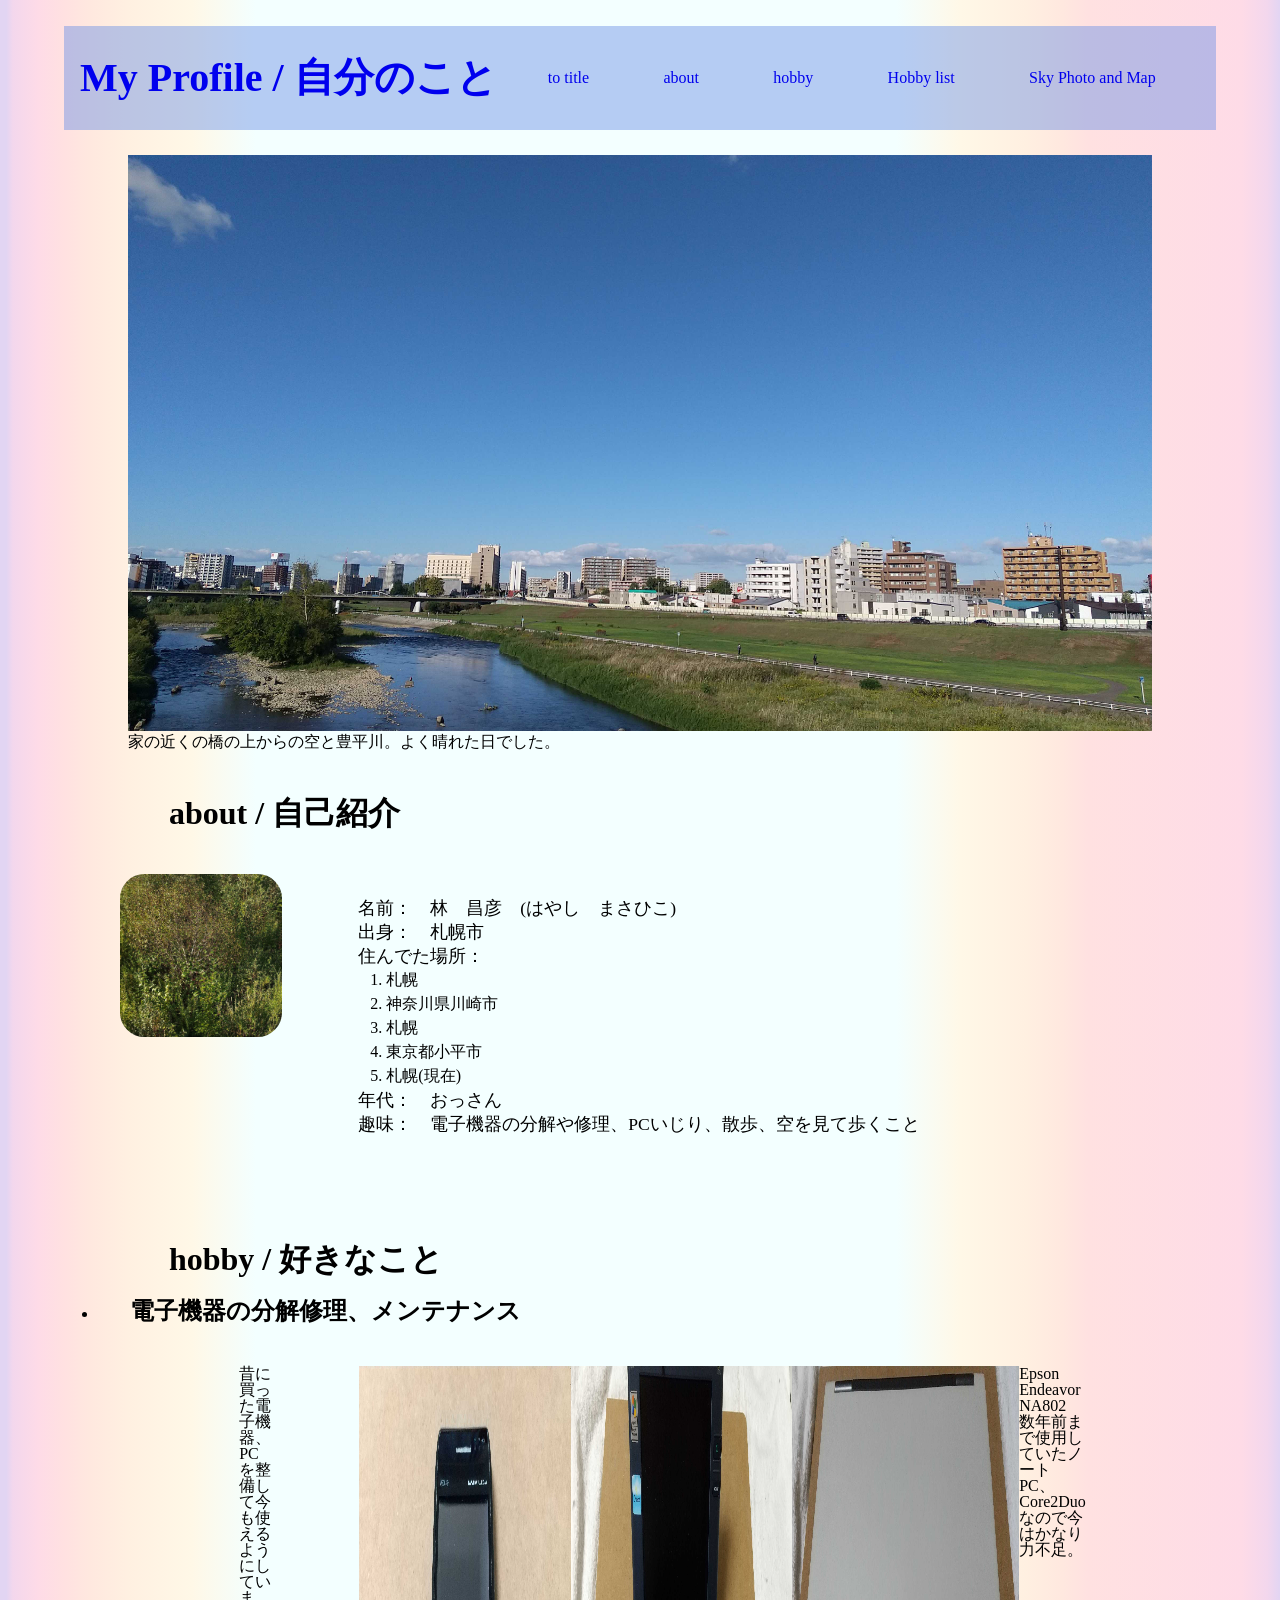
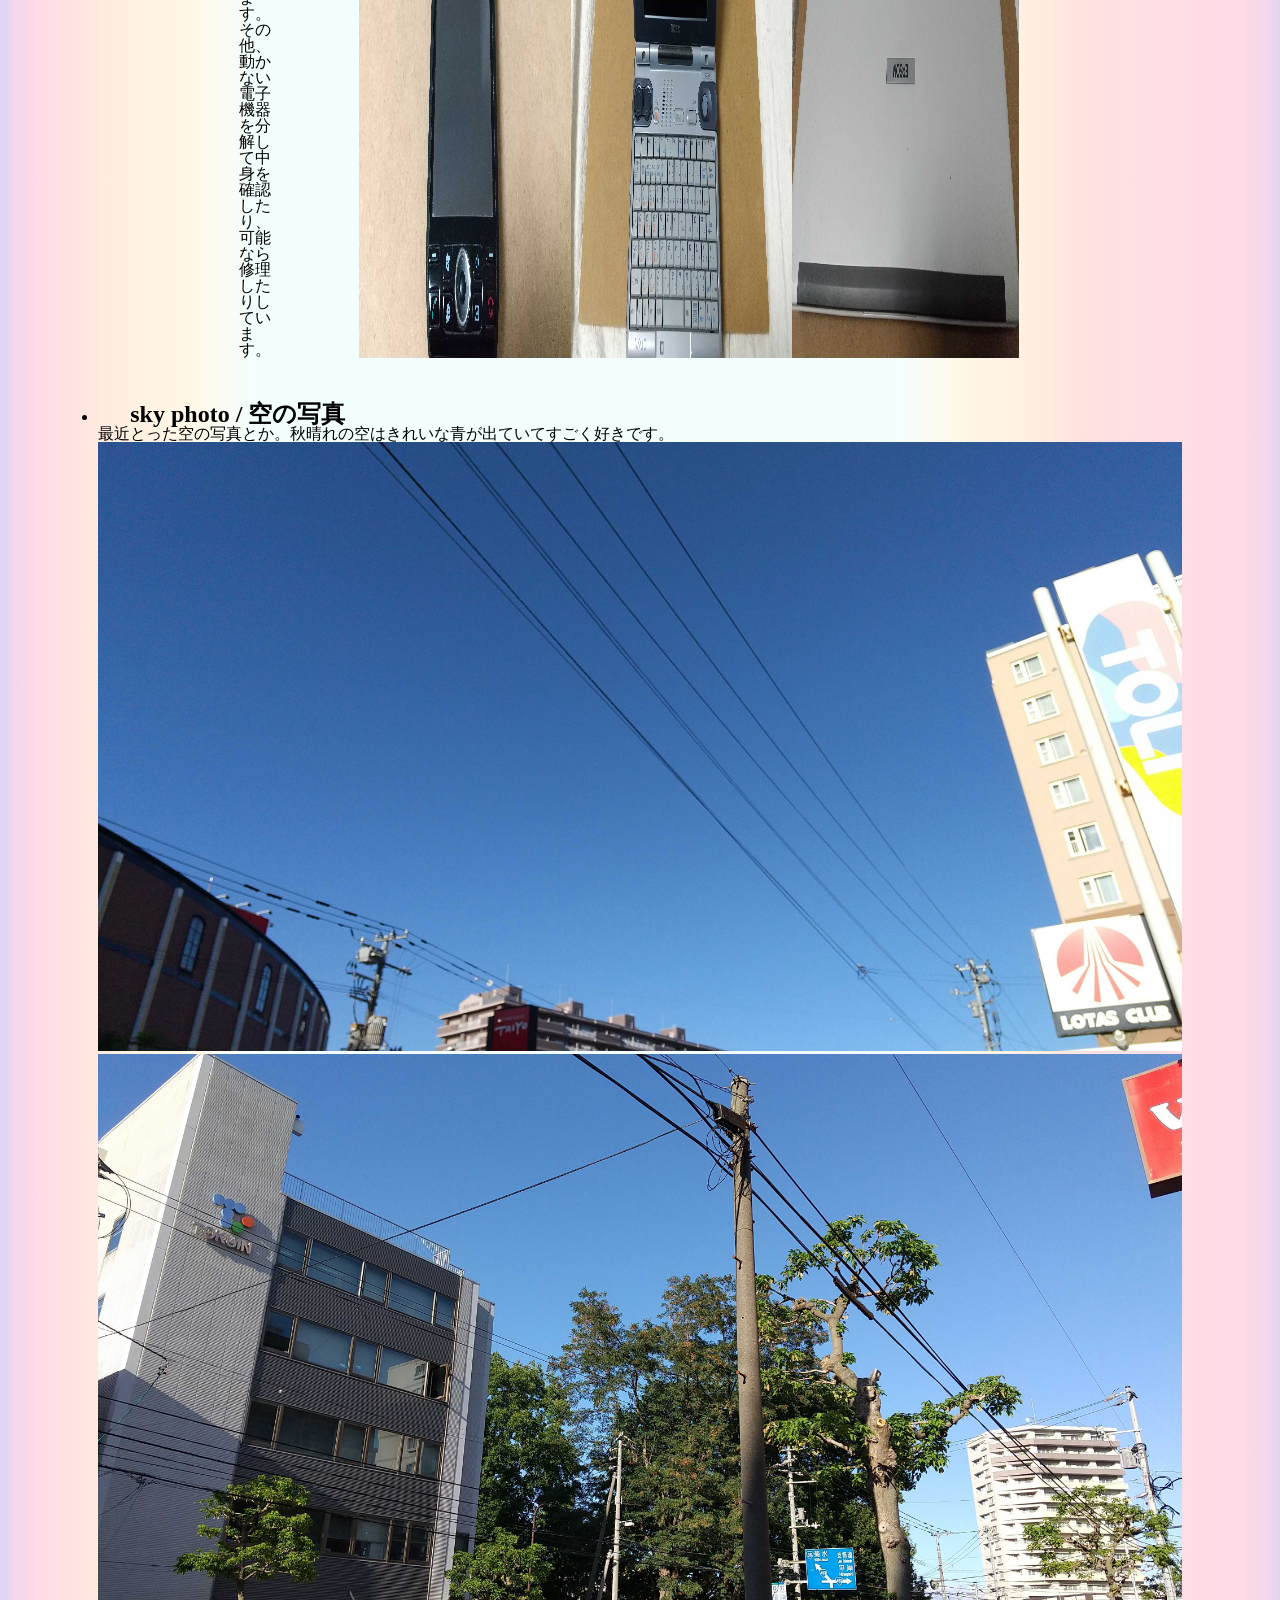
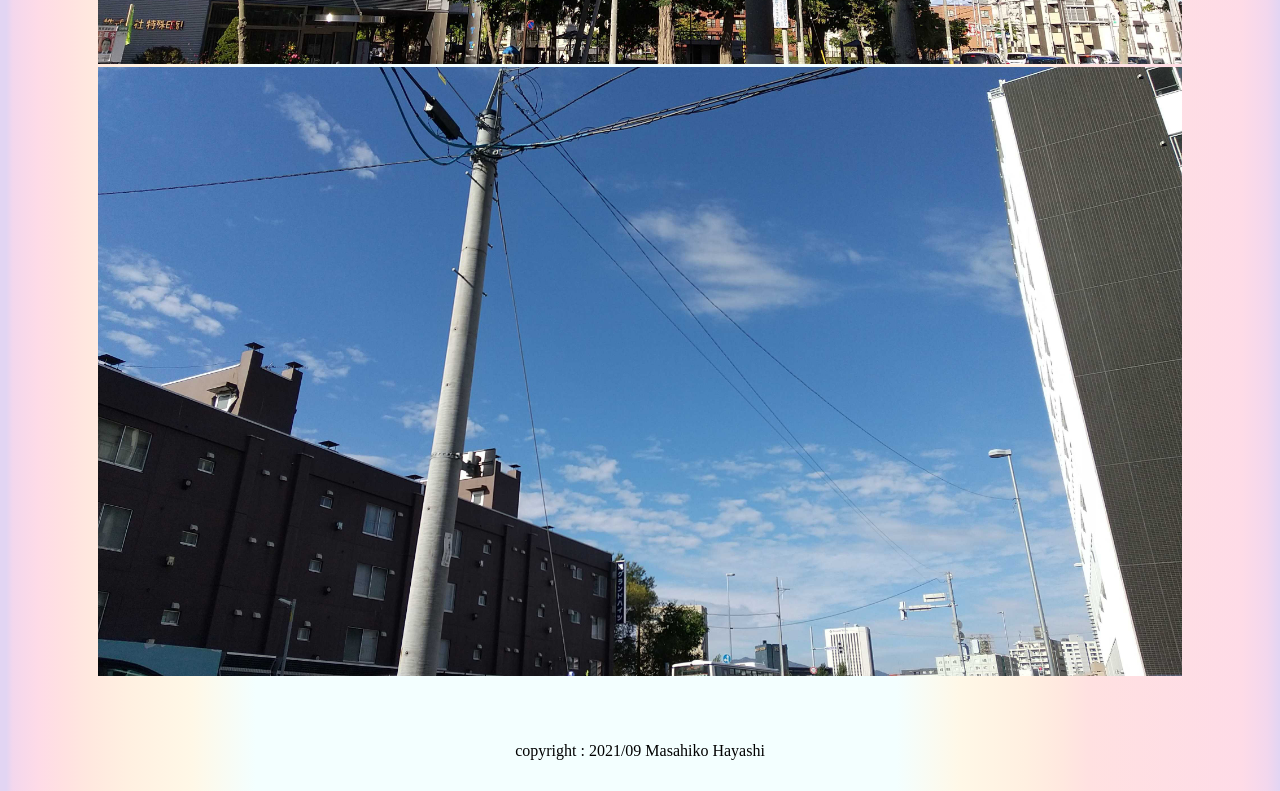
==== profile_mypage/index.html @ fb0c6c33 "2021/09/22 実習中作業結果1" ====
<!DOCTYPE html>
<html lang="ja">
<head>
    <meta charset="UTF-8">
    <meta http-equiv="X-UA-Compatible" content="IE=edge">
    <meta name="viewport" content="width=device-width, initial-scale=1.0">

    <link rel="stylesheet" href="./css/reset.css">
    <link rel="stylesheet" href="./css/style.css">
    <title>myprofile_home</title>
</head>
<body>
    <header>
        <h1 id="profile" class="profile_title">
            <a href="index.html">My Profile / 自分のこと</a>
        </h1>
        <nav>
            <ul>
                <li class="nav_link">
                    <a href="#profile">to title</a>
                </li>
                <li class="nav_link">
                    <a href="#about">about</a>
                </li>
                <li class="nav_link">
                    <a href="#hobby">hobby</a>
                </li>
                <li class="nav_link">
                    <a href="./hobby_list.html">Hobby list</a>
                </li>
                <li class="nav_link">
                    <a href="./sky_map.html">Sky Photo and Map</a>
                </li>
            </ul>
        </nav>
    </header>
    <main>
        <div class="visual_logo">
            <img src="./img/dsc_0133.jpg" alt="川と空の写真" class="visualimage">
            <p class="visual_title">家の近くの橋の上からの空と豊平川。よく晴れた日でした。</p>
        </div>
        <section>
            <h2 class="sec_title" id="about">about / 自己紹介</h2>
            <div class="sec_blk">
                <img class="about_pic" src="./img/woods_image.jpg" alt="豊平川沿いの林の写真">
                <ul class="about_item">
                    <li>
                        <p>名前：　林　昌彦　(はやし　まさひこ)</p>
                    </li>
                    <li>
                        <p>出身：　札幌市</p>
                    </li>
                    <li class="place_items">
                        <p>住んでた場所：</p>
                        <ol>
                            <li>札幌</li>
                            <li>神奈川県川崎市</li>
                            <li>札幌</li>
                            <li>東京都小平市</li>
                            <li>札幌(現在)</li>
                        </ol>
                    </li>
                    <li>
                        <p>年代：　おっさん</p>
                    </li>
                    <li>
                        <p>趣味：　電子機器の分解や修理、PCいじり、散歩、空を見て歩くこと</p>
                    </li>
                </ul>
            </div>
        </section>
        <section>
            <h2 class="sec_title" id="hobby">hobby / 好きなこと</h2>
            <div class="sec_blk">
                <ul class=" hobby_list">
                    <li>
                        <h3>電子機器の分解修理、メンテナンス</h3>
                        <div class="hb_machine">
                            <div class="hb_mech_explain">
                                <p>昔に買った電子機器、PCを整備して今も使えるようにしています。</p>
                                <p>その他、動かない電子機器を分解して中身を確認したり、可能なら修理したりしています。</p>
                            </div>
                            <div class="hb_imgblk">
                                <img class="hb_item1" src="./img/dsc_0159.jpg" alt="ごく古いスマートフォンの写真">
                                <p>Willcom W-ZERO3 最初に購入したスマートフォン。</p>
                            </div>
                            <div class="hb_imgblk">
                                <img class="hb_item2" src="./img/dsc_0169.jpg" alt="古いコンパクトPCの写真">
                                <p>VAIO U1 6.4inch画面サイズのコンパクトPC、両手でホールドして使っていた。</p>
                            </div>
                            <div class="hb_imgblk">
                                <img class="hb_item3" src="./img/dsc_0156.jpg" alt="少し古いノートPCの写真">
                                <p>Epson Endeavor NA802 数年前まで使用していたノートPC、Core2Duoなので今はかなり力不足。</p>
                            </div>
                        </div>
                    </li>
                    <li>
                        <h3>sky photo / 空の写真</h3>
                        <div class="sky_photo_intro" id="sky_phot">
                            <p>最近とった空の写真とか。秋晴れの空はきれいな青が出ていてすごく好きです。</p>
                            <img src="./img/dsc_0136.jpg" alt="空の写真1">
                            <p></p>
                            <img src="./img/dsc_0140.jpg" alt="空の写真2">
                            <p></p>
                            <img src="./img/dsc_0183.jpg" alt="空の写真3">
                            <p></p>
                        </div>
                    </li>
            </div>
            </ul>
        </section>
    </main>
    <footer>
        <p>copyright : 2021/09 Masahiko Hayashi </p>
    </footer>
</body>
</html>
---- profile_mypage/css/style.css ----
@charset "utf-8";

/*
background-orign: padding-box;
*/

html {
    font-size : 16px;
}

img {
    max-width: 100%
}

a{
    text-decoration: none;
}

body {
    background: no-repeat repeat;
    /*
    background: linear-gradient(90deg, #d2cfd2, #ded2d8, #edd4d8, #fad8d4, #ffddcd, #ffe4c5, #ffeec1);
    */
    background: linear-gradient(90deg, #e2d5f3 0.5%, #f3d7ed 1%, #fedbe7 3%, #ffe1e1 5%, #ffe8df 7%, #fff0e1 10%, #fff8e7 15%, #f3ffff 20% 70%, #fff8e7 75%, #fff0e1 80%, #ffe8df 83%, #ffe1e1 85%, #fedbe7 97%, #f3d7ed 99%, #e2d5f3 100%);
}

header {
    display: flex;
    align-items: center;
    background-color: rgba(104, 143, 228, 0.45);
    margin: 2% 5% 2% 5%;
}

footer {
    margin: auto auto 2rem auto;
    font-size: 1rem;
    text-align: center;
}

h1, h2, h3 {
    display: inline;
    width: max-content;
}

h2, h3 {

}

h1{
    font-size: 2.5rem;
    margin: 2rem 1rem 2rem 1rem;
}

h2 {
    font-size: 2rem;
    margin: 1.5rem 1rem 1.5rem 1rem;
}

h3 {
    font-size: 1.5rem;
    margin: 0.5rem 2rem 0.5rem 2rem;
}

nav {
    flex: auto;
    justify-content:flex-end;
    justify-items:center;
}

.nav_link {
    display: inline;
    width: max-content;
    text-align: justify;
    margin: 5% 5% 5% 5%;
}

main {

}

.visual_logo {
    display: block;
    width : 80%;
    align-items: center;
    justify-content: space-around;
    margin: 2% auto;
}

.visual_title {
    font-size: 1rem;
}

.sec_title {
    display: block;
    margin: 4% 10% 2% 10%;
}

section {
    display: block;
    margin: 2% 4% 5% 4%;
}

.sec_blk {
    display: flex;
    margin: 2% 4% 5% 4%;
    list-style: none;
}

.about_pic {
    display: flex;
    flex: auto;
    width: 10%;
    height: 10%;
    max-width: 15%;
    border-radius: 15% ;
    margin: 2% 2% 2% 2%;
}

.about_item {
    list-style: none;
    font-size: 1.1rem;
    line-height: 1.5rem;
    margin: 4% 5% 4% 5%;
}

.place_items>ol {
    margin: auto 5%;
    font-size: 1rem;
}

.hb_machine {
    display: flex;
    width: 80%;
    justify-items: space-around;
    margin: 4% 5% 4% 5%;
}

.hb_mech_explain {
    display: inline-block;
    margin: auto 10% auto 10%;
}

.hb_imgblk {
    display:flex;
    flex:auto;
}

.map_image>iframe {
    display: flex;
    align-items: center ;
    margin: 0 auto;
}
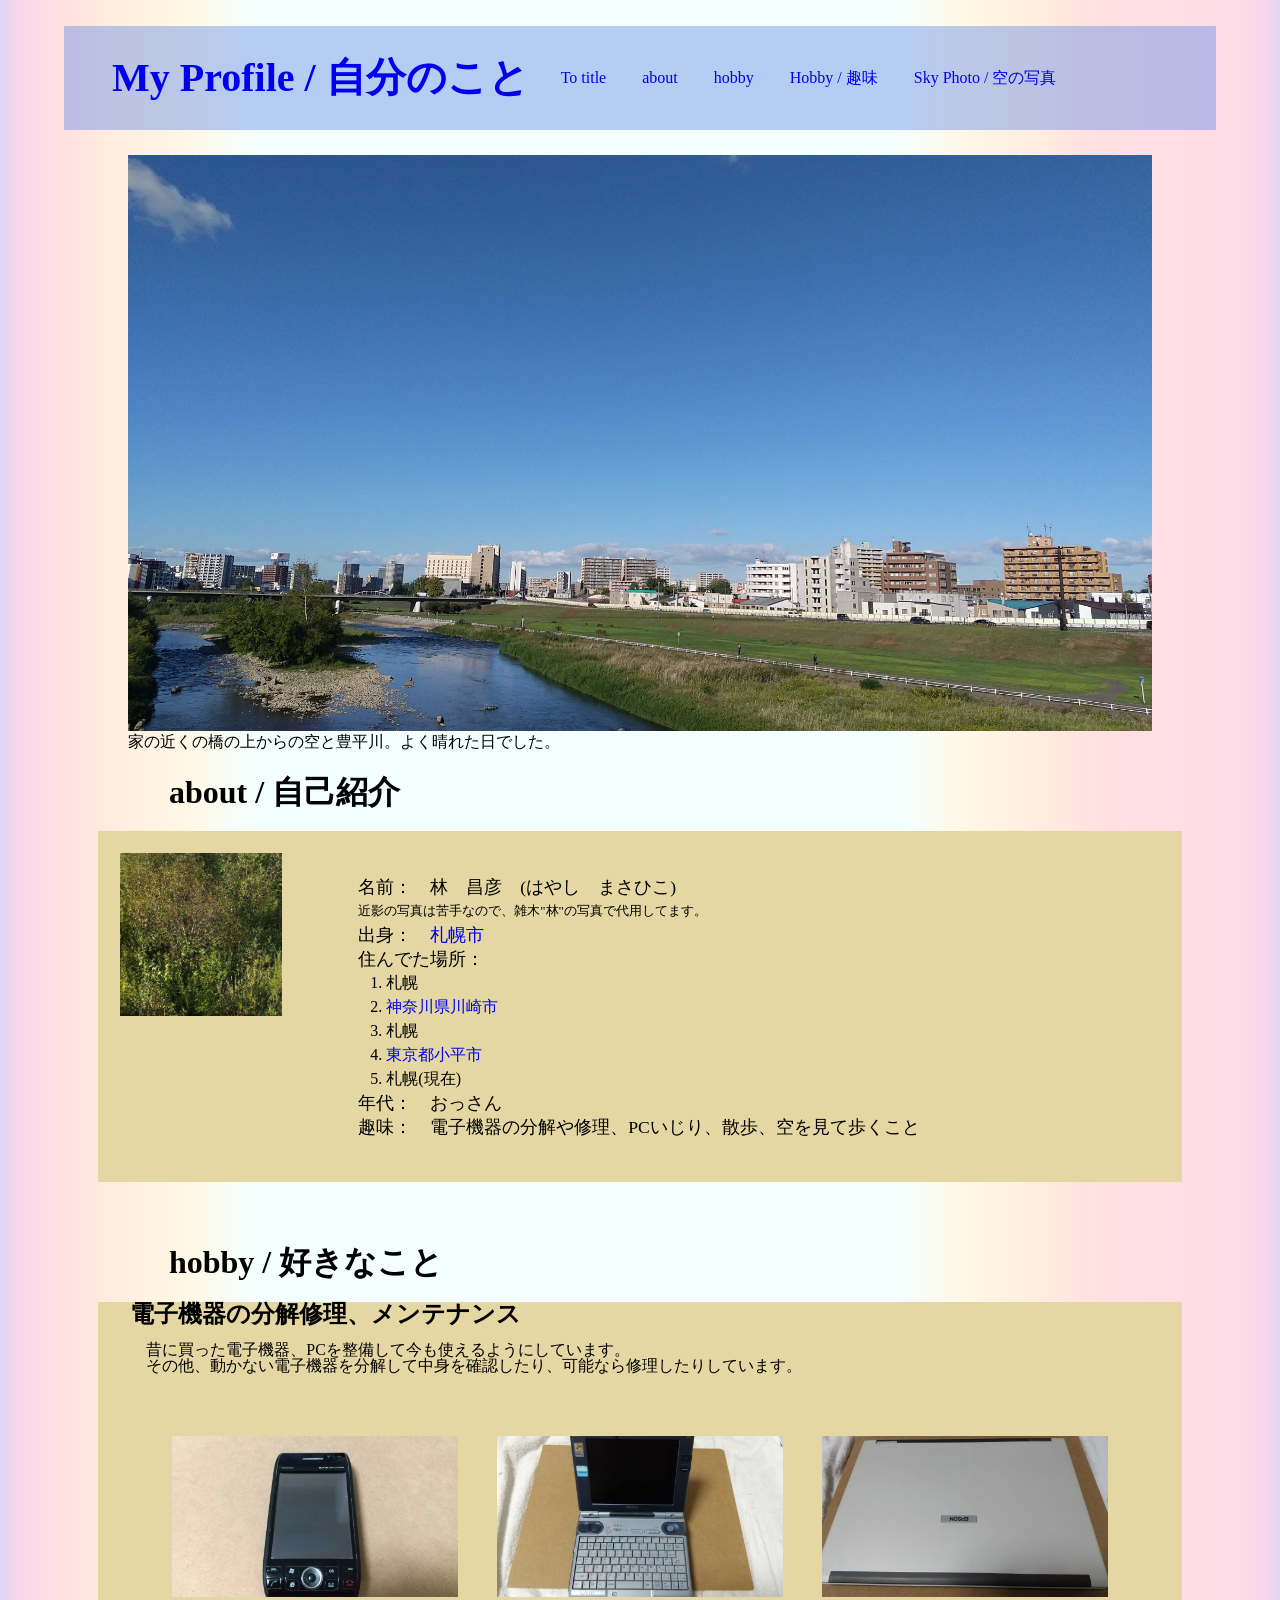
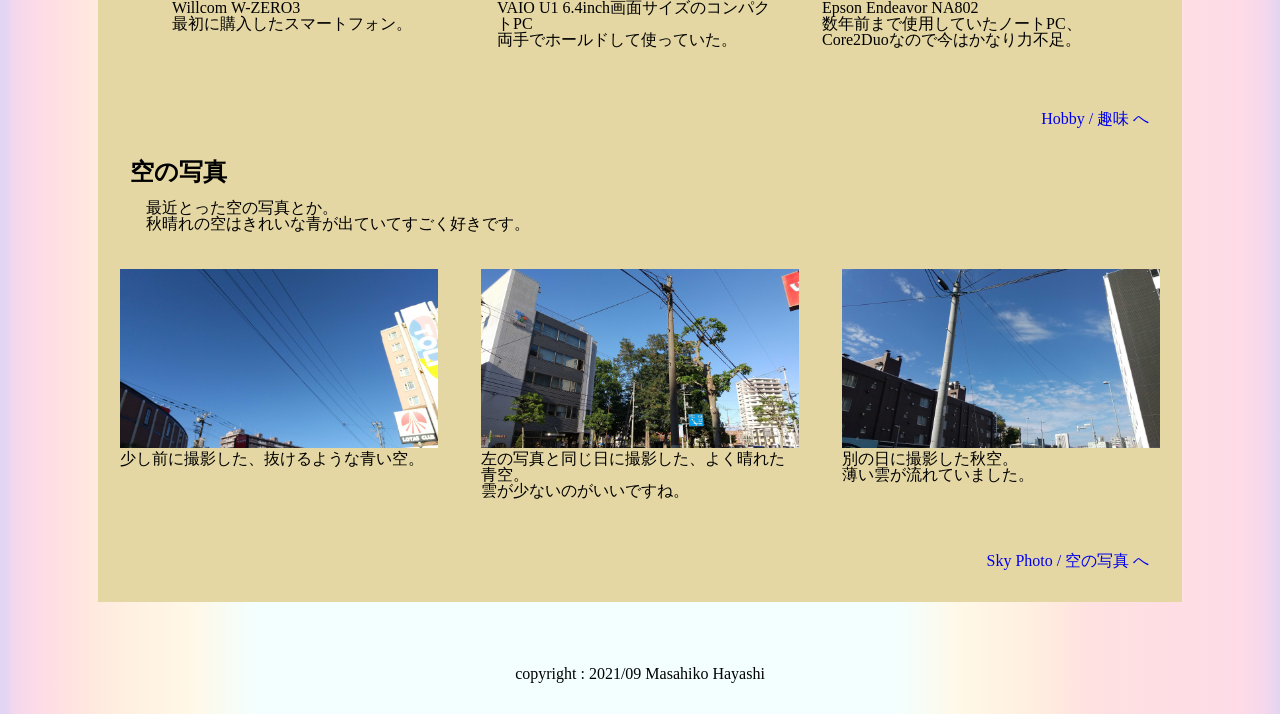
==== commit dc7eeb75: "2021/09/22 実習中作業結果2" ====
--- a/profile_mypage/index.html
+++ b/profile_mypage/index.html
@@ -17,7 +17,7 @@
         <nav>
             <ul>
                 <li class="nav_link">
-                    <a href="#profile">to title</a>
+                    <a href="#profile">To title</a>
                 </li>
                 <li class="nav_link">
                     <a href="#about">about</a>
@@ -26,10 +26,10 @@
                     <a href="#hobby">hobby</a>
                 </li>
                 <li class="nav_link">
-                    <a href="./hobby_list.html">Hobby list</a>
+                    <a href="./hobby_list.html">Hobby / 趣味</a>
                 </li>
                 <li class="nav_link">
-                    <a href="./sky_map.html">Sky Photo and Map</a>
+                    <a href="./sky_map.html">Sky Photo / 空の写真</a>
                 </li>
             </ul>
         </nav>
@@ -42,21 +42,22 @@
         <section>
             <h2 class="sec_title" id="about">about / 自己紹介</h2>
             <div class="sec_blk">
-                <img class="about_pic" src="./img/woods_image.jpg" alt="豊平川沿いの林の写真">
+                <img class="about_pic" src="./img/woods_image.jpg" alt="雑木林の写真">
                 <ul class="about_item">
                     <li>
                         <p>名前：　林　昌彦　(はやし　まさひこ)</p>
+                        <p style="font-size: 0.8rem">近影の写真は苦手なので、雑木"林"の写真で代用してます。</p>
                     </li>
                     <li>
-                        <p>出身：　札幌市</p>
+                        <p>出身：　<a href="https://www.city.sapporo.jp/">札幌市</a></p>
                     </li>
                     <li class="place_items">
                         <p>住んでた場所：</p>
                         <ol>
                             <li>札幌</li>
-                            <li>神奈川県川崎市</li>
+                            <li><a href="https://www.city.kawasaki.jp/">神奈川県川崎市</a></li>
                             <li>札幌</li>
-                            <li>東京都小平市</li>
+                            <li><a href="https://www.city.kodaira.tokyo.jp/">東京都小平市</a></li>
                             <li>札幌(現在)</li>
                         </ol>
                     </li>
@@ -75,36 +76,57 @@
                 <ul class=" hobby_list">
                     <li>
                         <h3>電子機器の分解修理、メンテナンス</h3>
+                        <div class="hb_explain">
+                            <p>昔に買った電子機器、PCを整備して今も使えるようにしています。</p>
+                            <p>その他、動かない電子機器を分解して中身を確認したり、可能なら修理したりしています。</p>
+                        </div>
                         <div class="hb_machine">
-                            <div class="hb_mech_explain">
-                                <p>昔に買った電子機器、PCを整備して今も使えるようにしています。</p>
-                                <p>その他、動かない電子機器を分解して中身を確認したり、可能なら修理したりしています。</p>
+                            <div class="hb_picblk">
+                                <div class="hb_imgblk">
+                                    <img class="hb_item1" src="./img/dsc_0159.jpg" alt="ごく古いスマートフォンの写真">
+                                    <p>Willcom W-ZERO3<br>最初に購入したスマートフォン。</p>
+                                </div>
+                                <div class="hb_imgblk">
+                                    <img class="hb_item2" src="./img/dsc_0169.jpg" alt="古いコンパクトPCの写真">
+                                    <p>VAIO U1 6.4inch画面サイズのコンパクトPC<br>両手でホールドして使っていた。</p>
+                                </div>
+                                <div class="hb_imgblk">
+                                    <img class="hb_item3" src="./img/dsc_0156.jpg" alt="少し古いノートPCの写真">
+                                    <p>Epson Endeavor NA802<br>数年前まで使用していたノートPC、Core2Duoなので今はかなり力不足。</p>
+                                </div>
                             </div>
-                            <div class="hb_imgblk">
-                                <img class="hb_item1" src="./img/dsc_0159.jpg" alt="ごく古いスマートフォンの写真">
-                                <p>Willcom W-ZERO3 最初に購入したスマートフォン。</p>
-                            </div>
-                            <div class="hb_imgblk">
-                                <img class="hb_item2" src="./img/dsc_0169.jpg" alt="古いコンパクトPCの写真">
-                                <p>VAIO U1 6.4inch画面サイズのコンパクトPC、両手でホールドして使っていた。</p>
-                            </div>
-                            <div class="hb_imgblk">
-                                <img class="hb_item3" src="./img/dsc_0156.jpg" alt="少し古いノートPCの写真">
-                                <p>Epson Endeavor NA802 数年前まで使用していたノートPC、Core2Duoなので今はかなり力不足。</p>
-                            </div>
+                        </div>
+                        <div class="inpage_link">
+                            <p>
+                                <a href="./hobby_list.html">Hobby / 趣味 へ</a>
+                            </p>
                         </div>
                     </li>
                     <li>
-                        <h3>sky photo / 空の写真</h3>
-                        <div class="sky_photo_intro" id="sky_phot">
-                            <p>最近とった空の写真とか。秋晴れの空はきれいな青が出ていてすごく好きです。</p>
-                            <img src="./img/dsc_0136.jpg" alt="空の写真1">
-                            <p></p>
-                            <img src="./img/dsc_0140.jpg" alt="空の写真2">
-                            <p></p>
-                            <img src="./img/dsc_0183.jpg" alt="空の写真3">
-                            <p></p>
-                        </div>
+                        <h3>空の写真</h3>
+                        <div class="sky_photo_intro" id="sky_photo">
+                            <div class="hb_explain">
+                                <p>最近とった空の写真とか。<br>秋晴れの空はきれいな青が出ていてすごく好きです。</p>
+                            </div>
+                            <div class="sky_photo">
+                                <div class="hb_imgblk">
+                                    <img src="./img/dsc_0136.jpg" alt="空の写真1">
+                                    <p>少し前に撮影した、抜けるような青い空。</p>
+                                </div>
+                                <div class="hb_imgblk">
+                                    <img src="./img/dsc_0140.jpg" alt="空の写真2">
+                                    <p>左の写真と同じ日に撮影した、よく晴れた青空。<br>雲が少ないのがいいですね。</p>
+                                </div>
+                                <div class="hb_imgblk">
+                                    <img src="./img/dsc_0183.jpg" alt="空の写真3">
+                                    <p>別の日に撮影した秋空。<br>薄い雲が流れていました。</p>
+                                </div>
+                            </div>
+                            <div class="inpage_link">
+                                <p>
+                                    <a href="./sky_map.html">Sky Photo / 空の写真 へ</a>
+                                </p>
+                            </div>
                     </li>
             </div>
             </ul>
--- a/profile_mypage/css/style.css
+++ b/profile_mypage/css/style.css
@@ -48,7 +48,7 @@
 
 h1{
     font-size: 2.5rem;
-    margin: 2rem 1rem 2rem 1rem;
+    margin: 2rem 1rem 2rem 3rem;
 }
 
 h2 {
@@ -71,11 +71,11 @@
     display: inline;
     width: max-content;
     text-align: justify;
-    margin: 5% 5% 5% 5%;
+    margin: auto 1rem auto 1rem ;
 }
 
 main {
-
+    display: block;
 }
 
 .visual_logo {
@@ -91,18 +91,20 @@
 }
 
 .sec_title {
-    display: block;
     margin: 4% 10% 2% 10%;
 }
 
 section {
-    display: block;
     margin: 2% 4% 5% 4%;
 }
 
 .sec_blk {
     display: flex;
+    background-color: rgb(228, 215, 163);
     margin: 2% 4% 5% 4%;
+}
+
+.hobby_list {
     list-style: none;
 }
 
@@ -112,7 +114,6 @@
     width: 10%;
     height: 10%;
     max-width: 15%;
-    border-radius: 15% ;
     margin: 2% 2% 2% 2%;
 }
 
@@ -129,20 +130,39 @@
 }
 
 .hb_machine {
-    display: flex;
-    width: 80%;
-    justify-items: space-around;
+    display: block;
+    width: 90%;
     margin: 4% 5% 4% 5%;
 }
 
-.hb_mech_explain {
-    display: inline-block;
-    margin: auto 10% auto 10%;
+.hb_explain {
+    display: block;
+    margin: 1rem 3rem 1rem ;
+}
+
+.hb_picblk {
+    display:flex;
+    flex: auto;
 }
 
 .hb_imgblk {
-    display:flex;
-    flex:auto;
+    display: inline-block;
+    justify-content:center;
+    justify-items: space-around;
+    max-width: 80%;
+    max-height: 80%;
+    margin: 2% 2% 2% 2%;
+}
+
+.inpage_link {
+    display: block;
+    text-align: end;
+    margin: 3% 3% 3% 3%;
+}
+
+.sky_photo {
+    display: flex;
+    flex: auto;
 }
 
 .map_image>iframe {
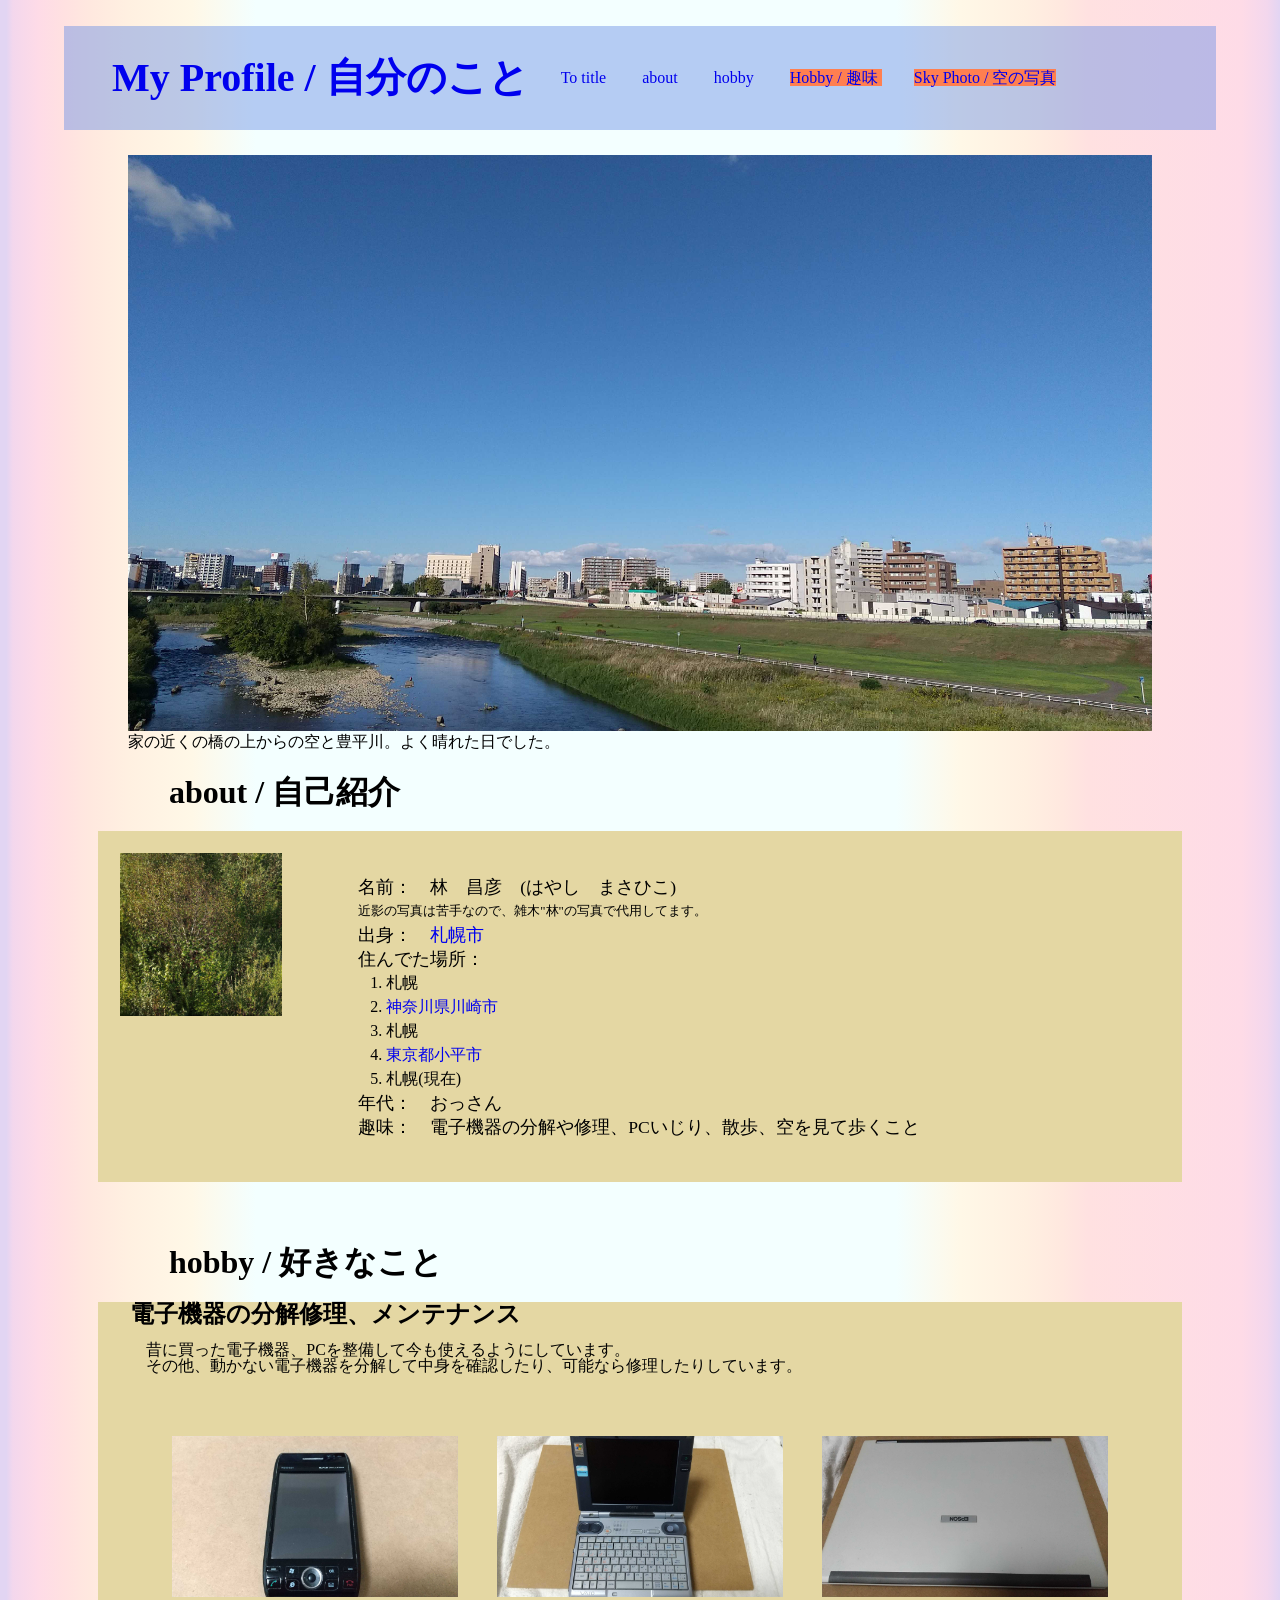
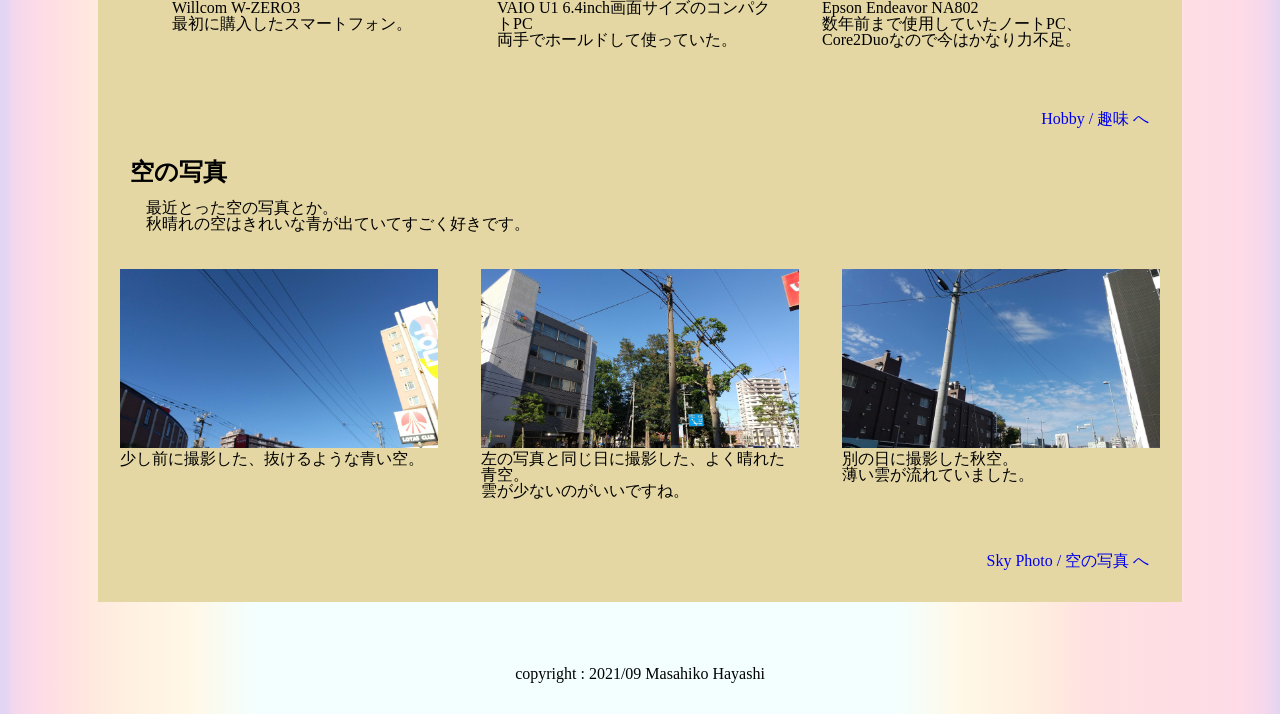
==== commit 29bf2b77: "2021/09/22 実習時間の作業結果" ====
--- a/profile_mypage/index.html
+++ b/profile_mypage/index.html
@@ -25,10 +25,10 @@
                 <li class="nav_link">
                     <a href="#hobby">hobby</a>
                 </li>
-                <li class="nav_link">
+                <li class="nav_link2">
                     <a href="./hobby_list.html">Hobby / 趣味</a>
                 </li>
-                <li class="nav_link">
+                <li class="nav_link2">
                     <a href="./sky_map.html">Sky Photo / 空の写真</a>
                 </li>
             </ul>
--- a/profile_mypage/css/style.css
+++ b/profile_mypage/css/style.css
@@ -67,11 +67,15 @@
     justify-items:center;
 }
 
-.nav_link {
+.nav_link,.nav_link2 {
     display: inline;
     width: max-content;
     text-align: justify;
     margin: auto 1rem auto 1rem ;
+}
+
+.nav_link2 {
+    background-color: coral;
 }
 
 main {
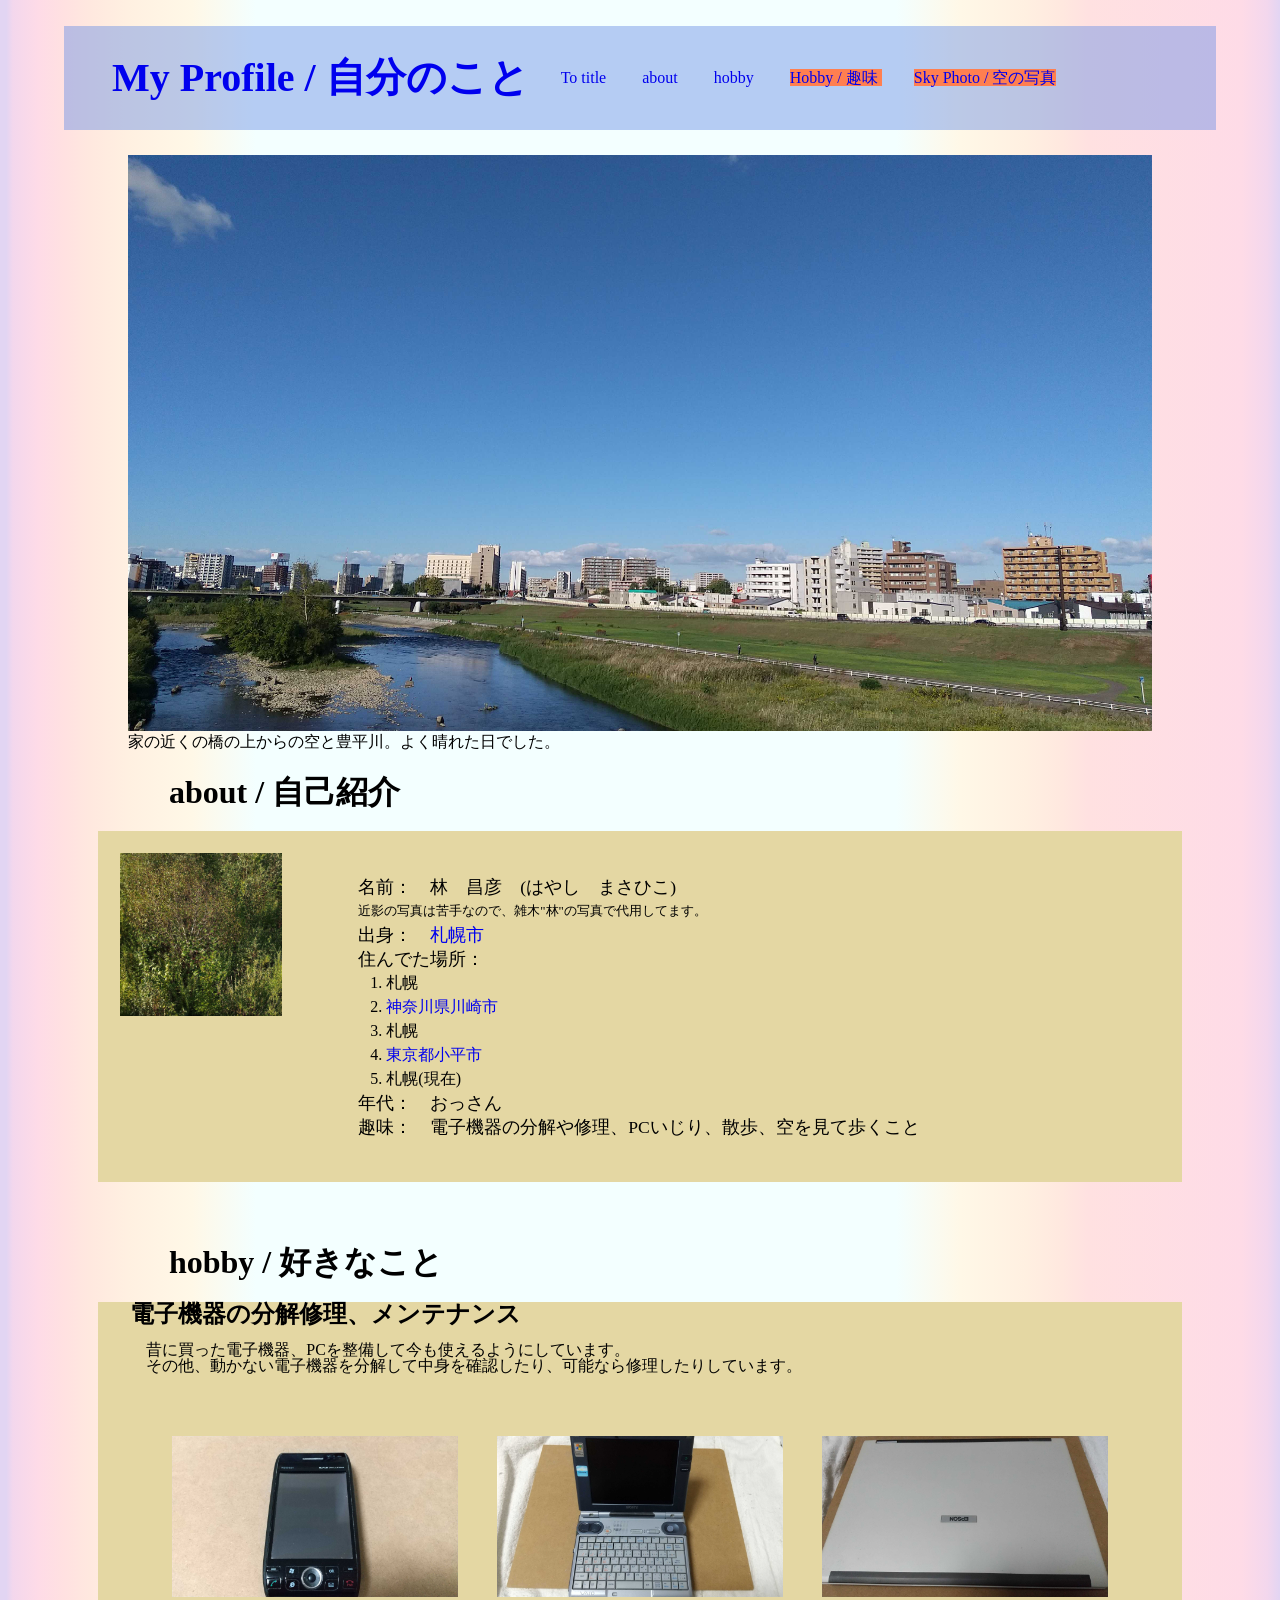
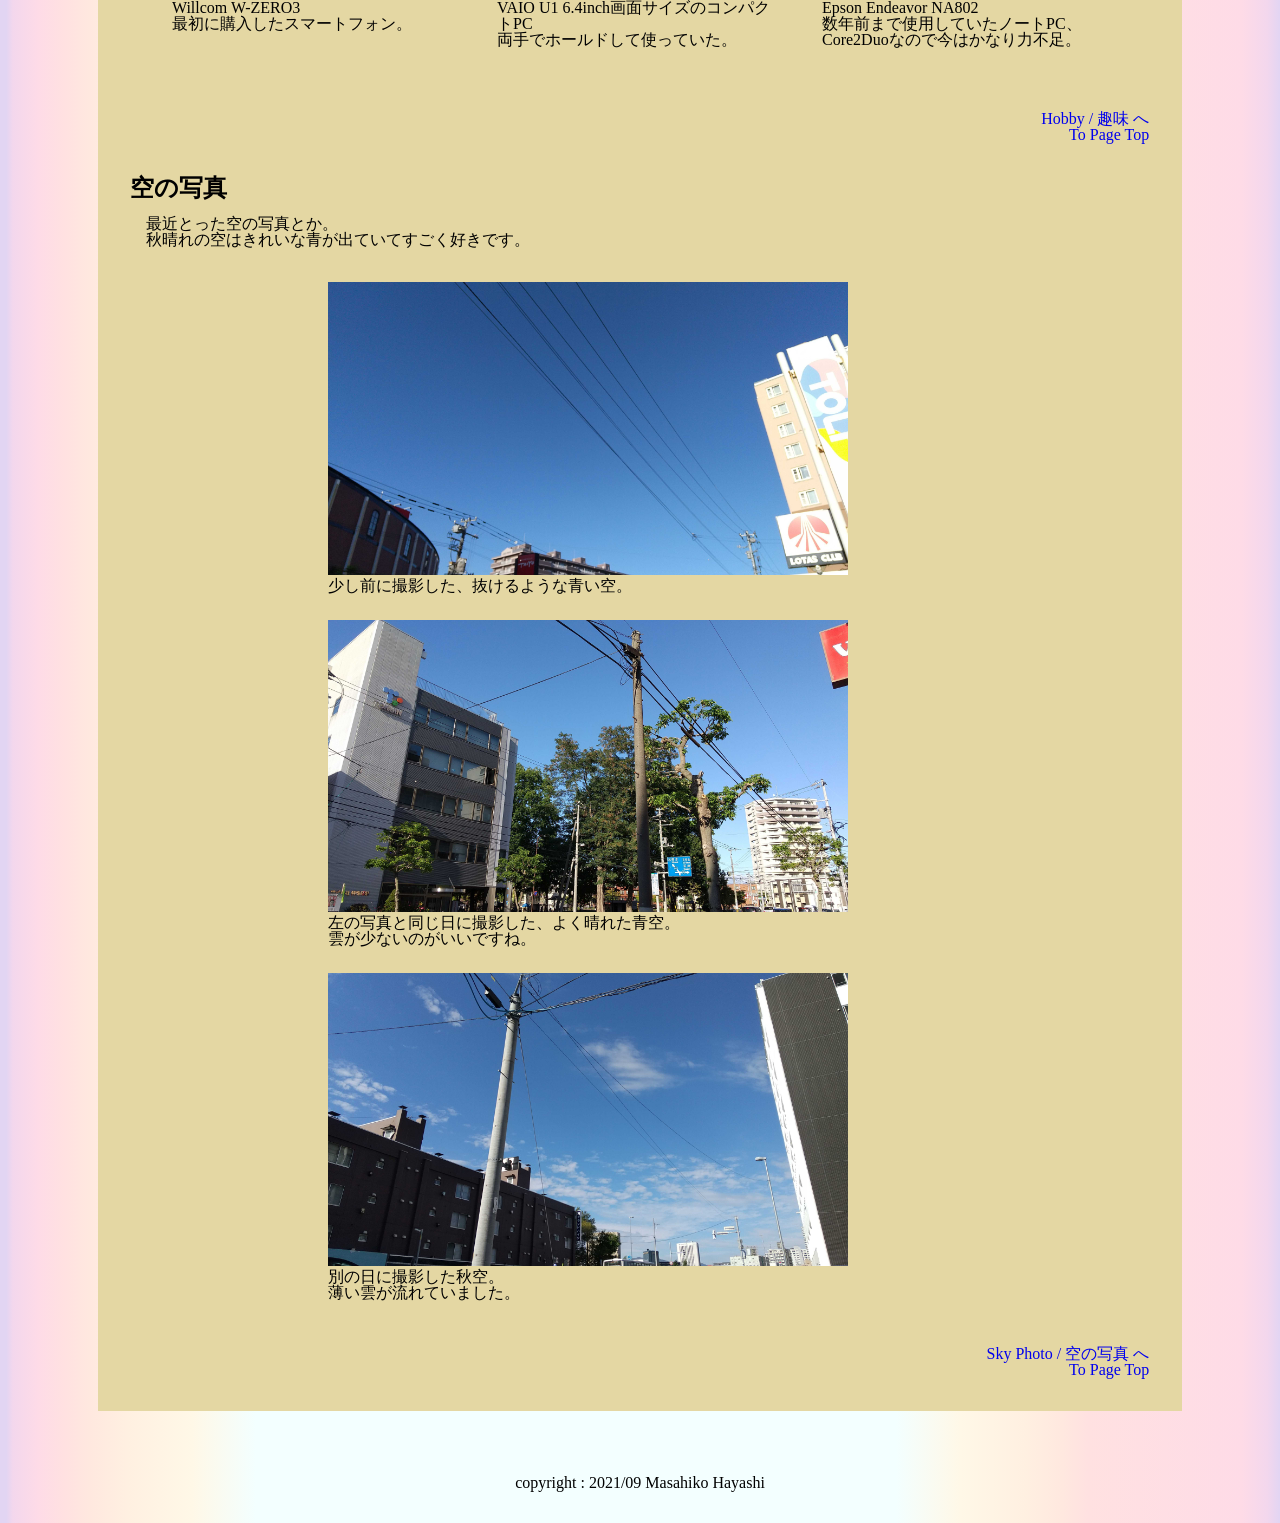
==== commit 2b038999: "2021/09/28 自宅作業途中１" ====
--- a/profile_mypage/index.html
+++ b/profile_mypage/index.html
@@ -36,7 +36,7 @@
     </header>
     <main>
         <div class="visual_logo">
-            <img src="./img/dsc_0133.jpg" alt="川と空の写真" class="visualimage">
+            <img src="./img/main_pic.jpg" alt="川と空の写真" class="visualimage">
             <p class="visual_title">家の近くの橋の上からの空と豊平川。よく晴れた日でした。</p>
         </div>
         <section>
@@ -83,15 +83,15 @@
                         <div class="hb_machine">
                             <div class="hb_picblk">
                                 <div class="hb_imgblk">
-                                    <img class="hb_item1" src="./img/dsc_0159.jpg" alt="ごく古いスマートフォンの写真">
+                                    <img class="hb_item1" src="./img/wzero3.jpg" alt="ごく古いスマートフォンの写真">
                                     <p>Willcom W-ZERO3<br>最初に購入したスマートフォン。</p>
                                 </div>
                                 <div class="hb_imgblk">
-                                    <img class="hb_item2" src="./img/dsc_0169.jpg" alt="古いコンパクトPCの写真">
+                                    <img class="hb_item2" src="./img/vaio_u1.jpg" alt="古いコンパクトPCの写真">
                                     <p>VAIO U1 6.4inch画面サイズのコンパクトPC<br>両手でホールドして使っていた。</p>
                                 </div>
                                 <div class="hb_imgblk">
-                                    <img class="hb_item3" src="./img/dsc_0156.jpg" alt="少し古いノートPCの写真">
+                                    <img class="hb_item3" src="./img/Epson_NA802.jpg" alt="少し古いノートPCの写真">
                                     <p>Epson Endeavor NA802<br>数年前まで使用していたノートPC、Core2Duoなので今はかなり力不足。</p>
                                 </div>
                             </div>
@@ -99,6 +99,9 @@
                         <div class="inpage_link">
                             <p>
                                 <a href="./hobby_list.html">Hobby / 趣味 へ</a>
+                            </p>
+                            <p>
+                                <a href="#profile">To Page Top</a>
                             </p>
                         </div>
                     </li>
@@ -110,21 +113,24 @@
                             </div>
                             <div class="sky_photo">
                                 <div class="hb_imgblk">
-                                    <img src="./img/dsc_0136.jpg" alt="空の写真1">
+                                    <img src="./img/main_sky1.jpg" alt="空の写真1">
                                     <p>少し前に撮影した、抜けるような青い空。</p>
                                 </div>
                                 <div class="hb_imgblk">
-                                    <img src="./img/dsc_0140.jpg" alt="空の写真2">
+                                    <img src="./img/main_sky2.jpg" alt="空の写真2">
                                     <p>左の写真と同じ日に撮影した、よく晴れた青空。<br>雲が少ないのがいいですね。</p>
                                 </div>
                                 <div class="hb_imgblk">
-                                    <img src="./img/dsc_0183.jpg" alt="空の写真3">
+                                    <img src="./img/main_sky3.jpg" alt="空の写真3">
                                     <p>別の日に撮影した秋空。<br>薄い雲が流れていました。</p>
                                 </div>
                             </div>
                             <div class="inpage_link">
                                 <p>
                                     <a href="./sky_map.html">Sky Photo / 空の写真 へ</a>
+                                </p>
+                                <p>
+                                    <a href="#profile">To Page Top</a>
                                 </p>
                             </div>
                     </li>
--- a/profile_mypage/css/style.css
+++ b/profile_mypage/css/style.css
@@ -37,13 +37,9 @@
     text-align: center;
 }
 
-h1, h2, h3 {
+h1, h2, h3, h4 {
     display: inline;
     width: max-content;
-}
-
-h2, h3 {
-
 }
 
 h1{
@@ -53,12 +49,17 @@
 
 h2 {
     font-size: 2rem;
-    margin: 1.5rem 1rem 1.5rem 1rem;
+    margin: 1.5rem 1rem 1rem 1rem;
 }
 
 h3 {
     font-size: 1.5rem;
-    margin: 0.5rem 2rem 0.5rem 2rem;
+    margin: 0.5rem 2rem 1rem 2rem;
+}
+
+h4 {
+    font-size: 1.2rem;
+    margin: 0.4rem 1.5rem 0.4rem 1.5rem;
 }
 
 nav {
@@ -100,6 +101,10 @@
 
 section {
     margin: 2% 4% 5% 4%;
+}
+
+section>section {
+    margin: 2% 4% 10% 4%;
 }
 
 .sec_blk {
@@ -164,13 +169,80 @@
     margin: 3% 3% 3% 3%;
 }
 
-.sky_photo {
-    display: flex;
-    flex: auto;
-}
-
-.map_image>iframe {
-    display: flex;
+.map_link {
+    display: block;
+    max-width: 75%;
+    max-height: 20%;
     align-items: center ;
     margin: 0 auto;
 }
+
+.map_image {
+    display: flex;
+    flex:auto;
+    align-items: center ;
+    margin: 0 auto;
+}
+
+.map_marker {
+    width: 24px;
+    height: 24px;
+}
+
+.photo_container {
+    display: inline-block;
+    margin: 0 auto;
+    min-width: 50%;
+}
+
+.photo_sec {
+    display: block;
+    margin: 5% auto;
+    text-align: center;
+}
+
+.sky_photo {
+    display: block;
+    margin: 2% auto;
+    width: 60%;
+}
+
+.hobby_section {
+    max-width: 90%;
+}
+.hobby_section>section {
+    margin: 0.5% 5%;
+}
+
+.hobby_explain {
+    display: block;
+    margin: 2% auto 1% auto;
+    align-items: start;
+}
+.hobby_explain>p{
+    margin: 0.5% 5%;
+}
+
+.hobby_usetool {
+    display: block;
+}
+.hobby_usetool>img {
+    display: flex;
+    flex: auto;
+    align-content: center;
+}
+
+.hobby_insulated {
+    display: block;
+}
+.insulated_driver {
+    display: flex;
+    flex: auto;
+    max-width: 50%;
+}
+
+.driver_set {
+    display: flex;
+    flex:auto;
+    max-width:50%;
+}
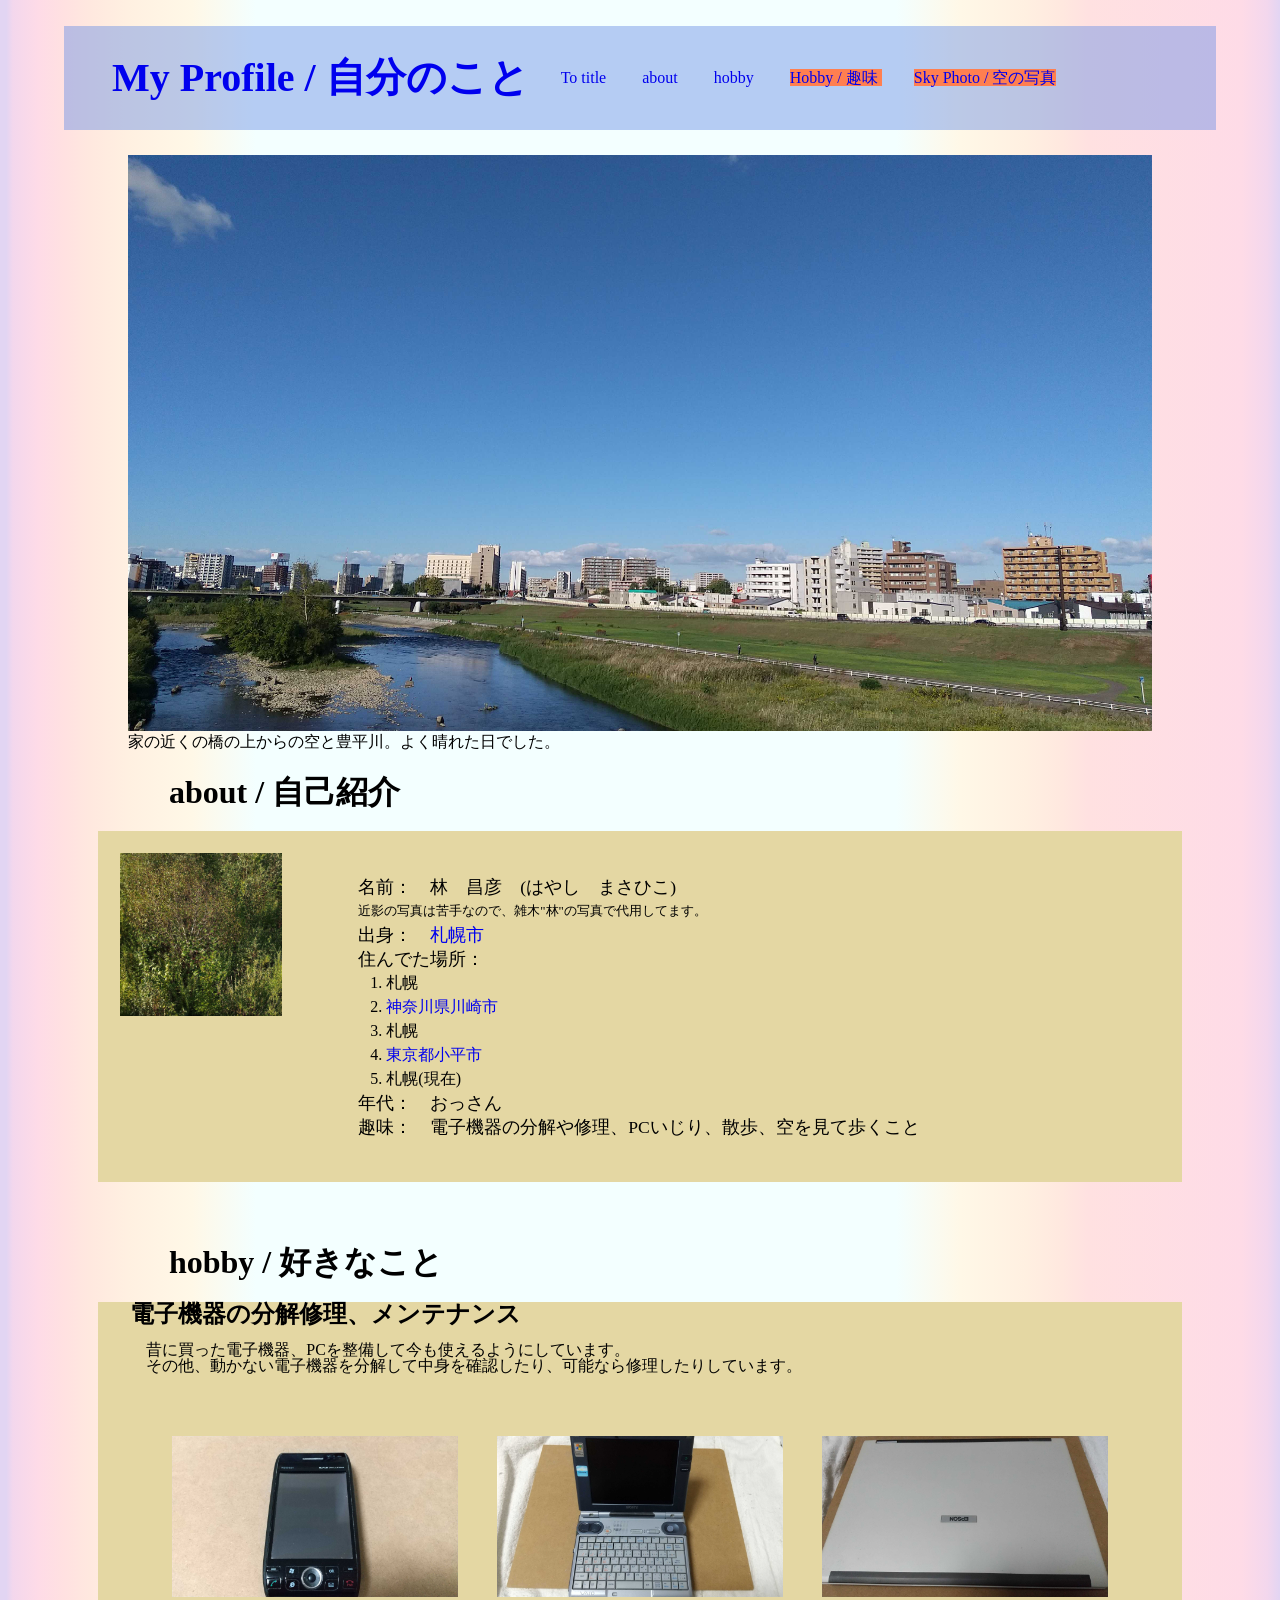
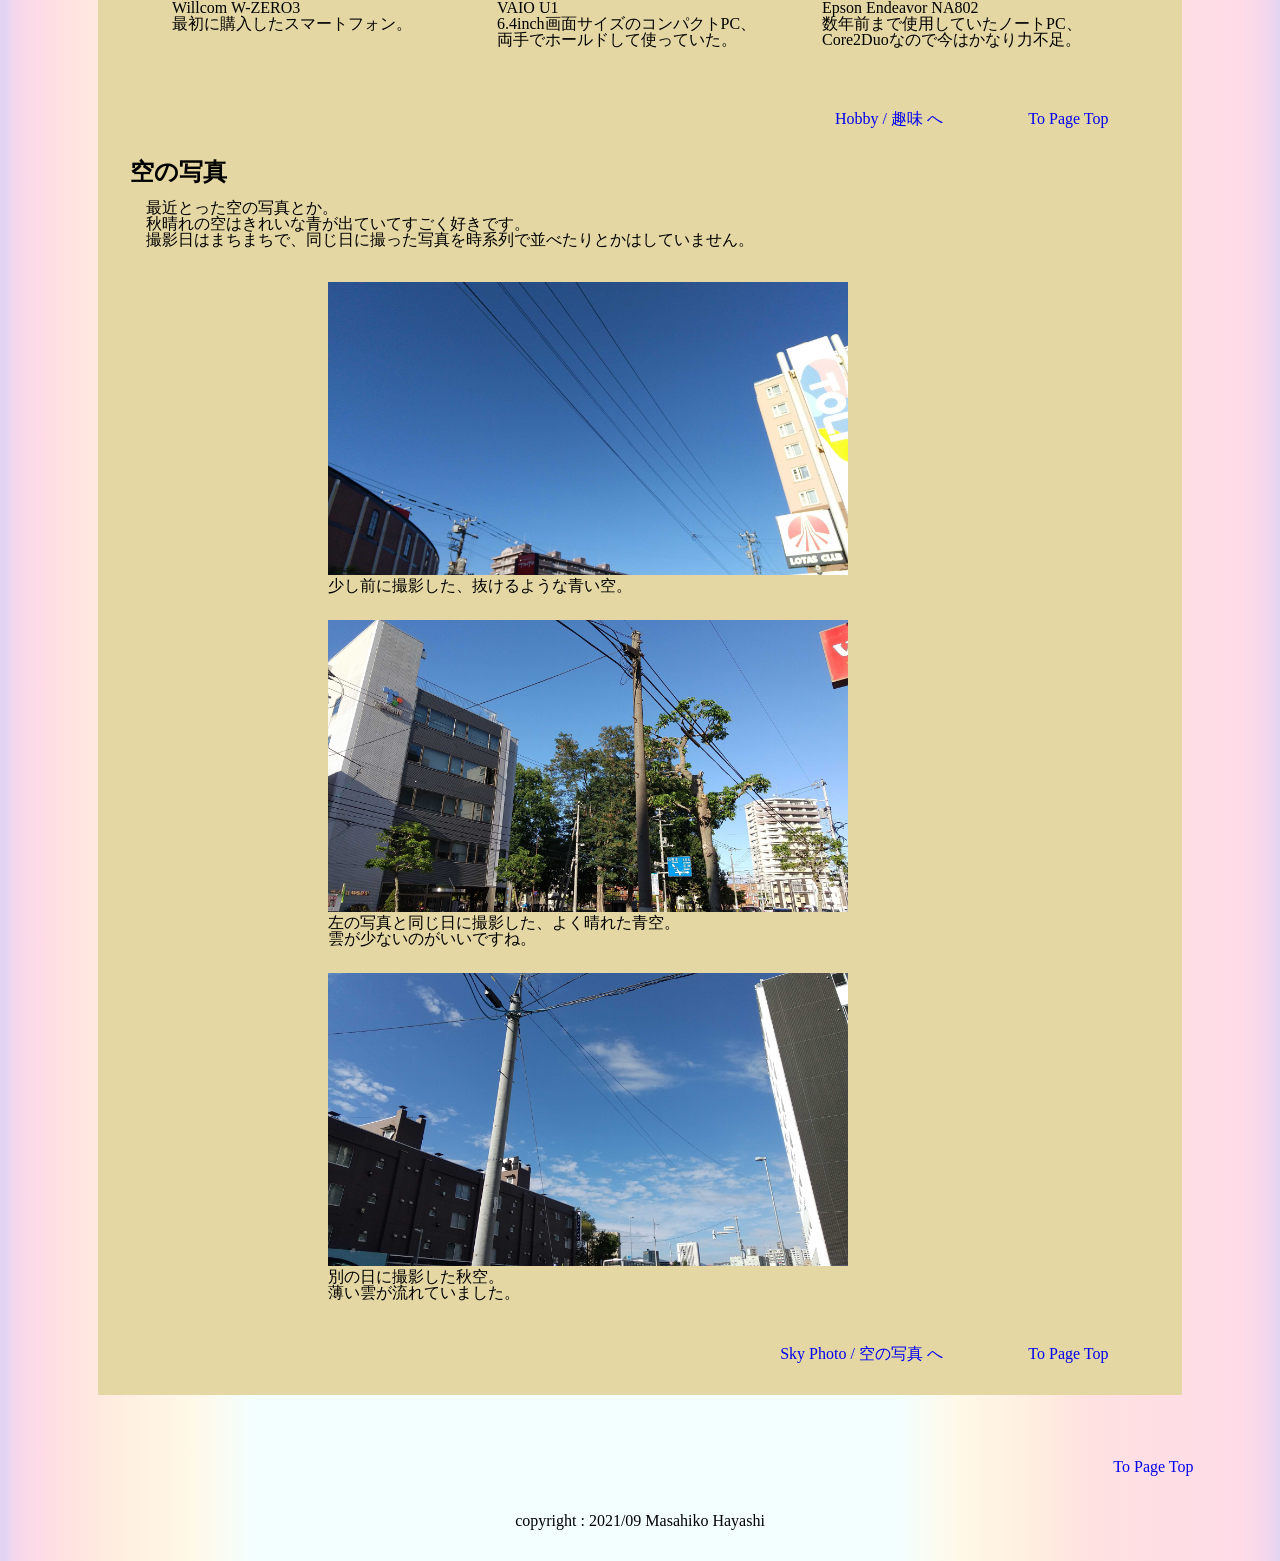
==== commit 59f9cb95: "2021/09/28 自宅作業２" ====
--- a/profile_mypage/index.html
+++ b/profile_mypage/index.html
@@ -88,11 +88,11 @@
                                 </div>
                                 <div class="hb_imgblk">
                                     <img class="hb_item2" src="./img/vaio_u1.jpg" alt="古いコンパクトPCの写真">
-                                    <p>VAIO U1 6.4inch画面サイズのコンパクトPC<br>両手でホールドして使っていた。</p>
+                                    <p>VAIO U1<br>6.4inch画面サイズのコンパクトPC、<br>両手でホールドして使っていた。</p>
                                 </div>
                                 <div class="hb_imgblk">
                                     <img class="hb_item3" src="./img/Epson_NA802.jpg" alt="少し古いノートPCの写真">
-                                    <p>Epson Endeavor NA802<br>数年前まで使用していたノートPC、Core2Duoなので今はかなり力不足。</p>
+                                    <p>Epson Endeavor NA802<br>数年前まで使用していたノートPC、<br>Core2Duoなので今はかなり力不足。</p>
                                 </div>
                             </div>
                         </div>
@@ -110,6 +110,7 @@
                         <div class="sky_photo_intro" id="sky_photo">
                             <div class="hb_explain">
                                 <p>最近とった空の写真とか。<br>秋晴れの空はきれいな青が出ていてすごく好きです。</p>
+                                <p>撮影日はまちまちで、同じ日に撮った写真を時系列で並べたりとかはしていません。</p>
                             </div>
                             <div class="sky_photo">
                                 <div class="hb_imgblk">
@@ -137,6 +138,11 @@
             </div>
             </ul>
         </section>
+        <div class="inpage_link">
+            <p>
+                <a href="#profile">To Page Top</a>
+            </p>
+        </div>
     </main>
     <footer>
         <p>copyright : 2021/09 Masahiko Hayashi </p>
--- a/profile_mypage/css/style.css
+++ b/profile_mypage/css/style.css
@@ -165,8 +165,14 @@
 
 .inpage_link {
     display: block;
-    text-align: end;
-    margin: 3% 3% 3% 3%;
+    text-align: end ;
+    margin:3% 3% 3% 3%;
+}
+
+.inpage_link>p {
+    display: inline;
+    text-align: space-around;
+    margin: 2% 4% 2% 4%;
 }
 
 .map_link {
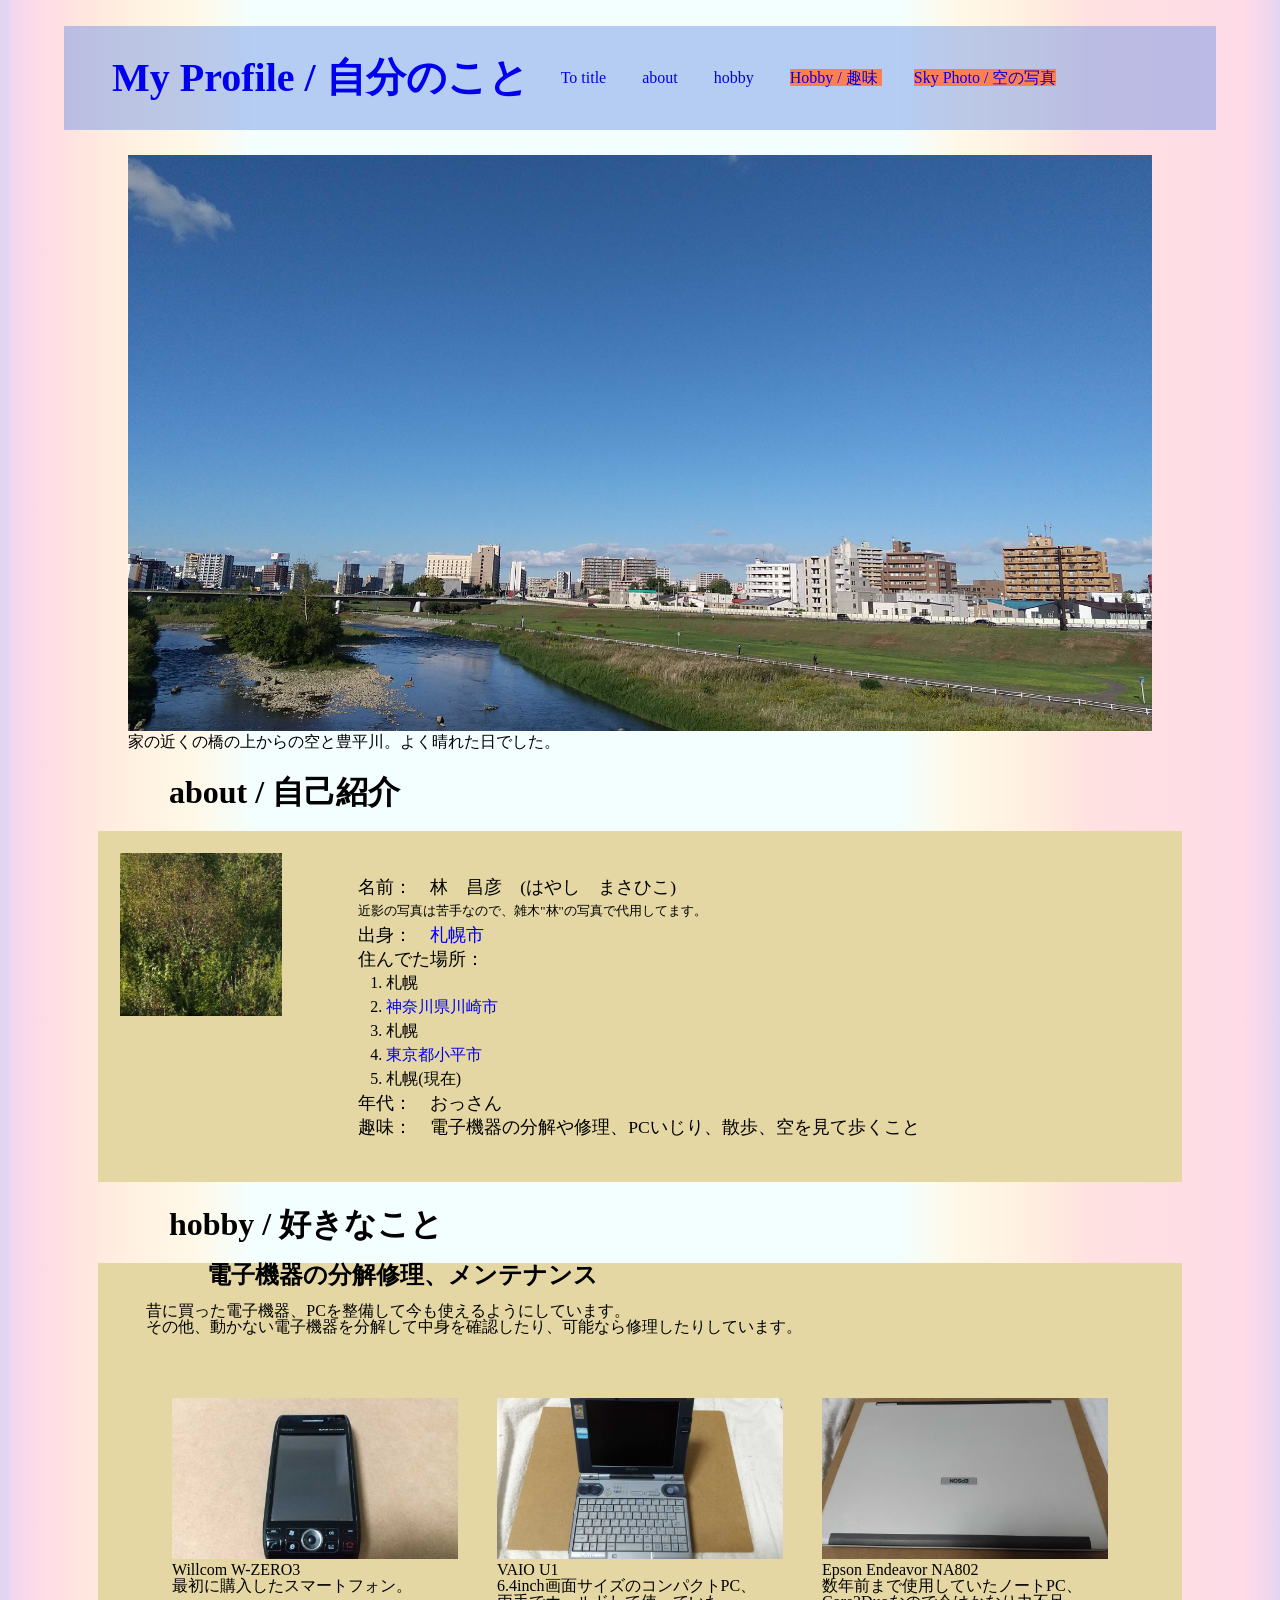
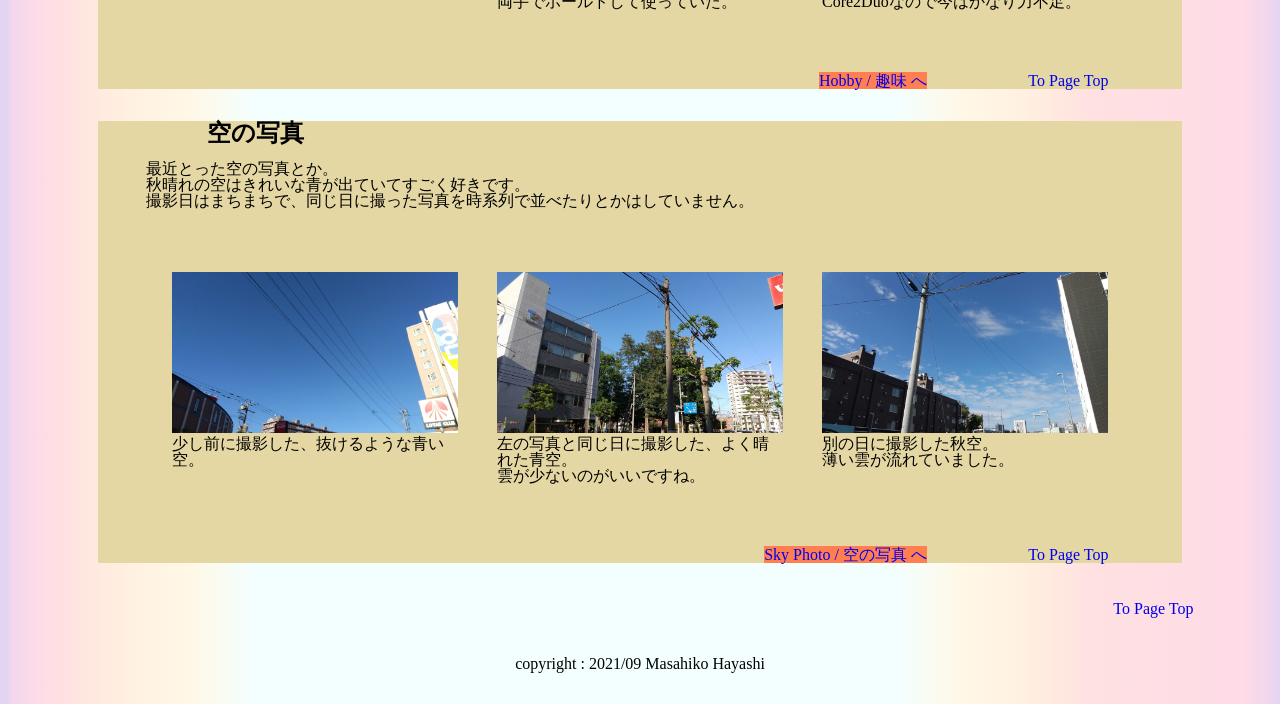
==== commit 3eaed1e6: "2021/09/28 自宅作業終了時点" ====
--- a/profile_mypage/index.html
+++ b/profile_mypage/index.html
@@ -42,48 +42,52 @@
         <section>
             <h2 class="sec_title" id="about">about / 自己紹介</h2>
             <div class="sec_blk">
-                <img class="about_pic" src="./img/woods_image.jpg" alt="雑木林の写真">
-                <ul class="about_item">
-                    <li>
-                        <p>名前：　林　昌彦　(はやし　まさひこ)</p>
-                        <p style="font-size: 0.8rem">近影の写真は苦手なので、雑木"林"の写真で代用してます。</p>
-                    </li>
-                    <li>
-                        <p>出身：　<a href="https://www.city.sapporo.jp/">札幌市</a></p>
-                    </li>
-                    <li class="place_items">
-                        <p>住んでた場所：</p>
-                        <ol>
-                            <li>札幌</li>
-                            <li><a href="https://www.city.kawasaki.jp/">神奈川県川崎市</a></li>
-                            <li>札幌</li>
-                            <li><a href="https://www.city.kodaira.tokyo.jp/">東京都小平市</a></li>
-                            <li>札幌(現在)</li>
-                        </ol>
-                    </li>
-                    <li>
-                        <p>年代：　おっさん</p>
-                    </li>
-                    <li>
-                        <p>趣味：　電子機器の分解や修理、PCいじり、散歩、空を見て歩くこと</p>
-                    </li>
-                </ul>
+                <div class="block_flex">
+                    <img class="about_pic" src="./img/woods_image.jpg" alt="雑木林の写真">
+                    <ul class="about_item">
+                        <li>
+                            <p>名前：　林　昌彦　(はやし　まさひこ)</p>
+                            <p style="font-size: 0.8rem">近影の写真は苦手なので、雑木"林"の写真で代用してます。</p>
+                        </li>
+                        <li>
+                            <p>出身：　<a href="https://www.city.sapporo.jp/">札幌市</a></p>
+                        </li>
+                        <li class="place_items">
+                            <p>住んでた場所：</p>
+                            <ol>
+                                <li>札幌</li>
+                                <li><a href="https://www.city.kawasaki.jp/">神奈川県川崎市</a></li>
+                                <li>札幌</li>
+                                <li><a href="https://www.city.kodaira.tokyo.jp/">東京都小平市</a></li>
+                                <li>札幌(現在)</li>
+                            </ol>
+                        </li>
+                        <li>
+                            <p>年代：　おっさん</p>
+                        </li>
+                        <li>
+                            <p>趣味：　電子機器の分解や修理、PCいじり、散歩、空を見て歩くこと</p>
+                        </li>
+                    </ul>
+                </div>
             </div>
         </section>
         <section>
             <h2 class="sec_title" id="hobby">hobby / 好きなこと</h2>
-            <div class="sec_blk">
-                <ul class=" hobby_list">
-                    <li>
-                        <h3>電子機器の分解修理、メンテナンス</h3>
-                        <div class="hb_explain">
+            <ul class=" hobby_list">
+                <li>
+                    <div class="sec_blk">
+                        <h3 class="sec_title">電子機器の分解修理、メンテナンス</h3>
+                        <div class="explain">
                             <p>昔に買った電子機器、PCを整備して今も使えるようにしています。</p>
                             <p>その他、動かない電子機器を分解して中身を確認したり、可能なら修理したりしています。</p>
                         </div>
-                        <div class="hb_machine">
-                            <div class="hb_picblk">
+                        <div class="hb_items">
+                            <div class="block_flex">
                                 <div class="hb_imgblk">
-                                    <img class="hb_item1" src="./img/wzero3.jpg" alt="ごく古いスマートフォンの写真">
+                                    <a href="hobby_list.html#wzero3">
+                                        <img class="hb_item1" src="./img/wzero3.jpg" alt="ごく古いスマートフォンの写真">
+                                    </a>
                                     <p>Willcom W-ZERO3<br>最初に購入したスマートフォン。</p>
                                 </div>
                                 <div class="hb_imgblk">
@@ -98,21 +102,23 @@
                         </div>
                         <div class="inpage_link">
                             <p>
-                                <a href="./hobby_list.html">Hobby / 趣味 へ</a>
+                                <a href="./hobby_list.html" class="nav_link2">Hobby / 趣味 へ</a>
                             </p>
                             <p>
                                 <a href="#profile">To Page Top</a>
                             </p>
                         </div>
-                    </li>
-                    <li>
-                        <h3>空の写真</h3>
-                        <div class="sky_photo_intro" id="sky_photo">
-                            <div class="hb_explain">
-                                <p>最近とった空の写真とか。<br>秋晴れの空はきれいな青が出ていてすごく好きです。</p>
-                                <p>撮影日はまちまちで、同じ日に撮った写真を時系列で並べたりとかはしていません。</p>
-                            </div>
-                            <div class="sky_photo">
+                    </div>
+                </li>
+                <li>
+                    <div class="sec_blk">
+                        <h3 class="sec_title">空の写真</h3>
+                        <div class="explain">
+                            <p>最近とった空の写真とか。<br>秋晴れの空はきれいな青が出ていてすごく好きです。</p>
+                            <p>撮影日はまちまちで、同じ日に撮った写真を時系列で並べたりとかはしていません。</p>
+                        </div>
+                        <div class="hb_items">
+                            <div class="block_flex">
                                 <div class="hb_imgblk">
                                     <img src="./img/main_sky1.jpg" alt="空の写真1">
                                     <p>少し前に撮影した、抜けるような青い空。</p>
@@ -126,16 +132,17 @@
                                     <p>別の日に撮影した秋空。<br>薄い雲が流れていました。</p>
                                 </div>
                             </div>
-                            <div class="inpage_link">
-                                <p>
-                                    <a href="./sky_map.html">Sky Photo / 空の写真 へ</a>
-                                </p>
-                                <p>
-                                    <a href="#profile">To Page Top</a>
-                                </p>
-                            </div>
-                    </li>
-            </div>
+                        </div>
+                        <div class="inpage_link">
+                            <p>
+                                <a href="./sky_map.html" class="nav_link2">Sky Photo / 空の写真 へ</a>
+                            </p>
+                            <p>
+                                <a href="#profile">To Page Top</a>
+                            </p>
+                        </div>
+                </li>
+                </div>
             </ul>
         </section>
         <div class="inpage_link">
--- a/profile_mypage/css/style.css
+++ b/profile_mypage/css/style.css
@@ -6,6 +6,7 @@
 
 html {
     font-size : 16px;
+    display: block;
 }
 
 img {
@@ -59,7 +60,7 @@
 
 h4 {
     font-size: 1.2rem;
-    margin: 0.4rem 1.5rem 0.4rem 1.5rem;
+    margin: 0.5rem 1rem 0.5rem 1rem;
 }
 
 nav {
@@ -84,7 +85,6 @@
 }
 
 .visual_logo {
-    display: block;
     width : 80%;
     align-items: center;
     justify-content: space-around;
@@ -100,21 +100,22 @@
 }
 
 section {
-    margin: 2% 4% 5% 4%;
-}
-
-section>section {
-    margin: 2% 4% 10% 4%;
+    margin: 2% 4% 2% 4%;
 }
 
 .sec_blk {
-    display: flex;
     background-color: rgb(228, 215, 163);
-    margin: 2% 4% 5% 4%;
-}
-
-.hobby_list {
-    list-style: none;
+    margin: 2% 4% 2% 4%;
+}
+
+.block_flex {
+    display: flex;
+    margin: 0;
+}
+
+.block_inline {
+    display: inline-block;
+    margin: 0;
 }
 
 .about_pic {
@@ -138,28 +139,40 @@
     font-size: 1rem;
 }
 
-.hb_machine {
-    display: block;
+.hobby_list,.hobby_items {
+    list-style: none;
+    justify-content:space-around;
+    justify-items:center;
+}
+
+.hobby_list>ul>li {
+    display: inline;
+    width: max-content;
+    text-align: justify;
+    margin: auto 1rem auto 1rem ;
+}
+
+.hobby_items>ul>li {
+    display: inline;
+    width: max-content;
+    text-align: justify;
+    margin: auto 1rem auto 1rem ;
+}
+
+.explain {
+    margin: 1rem 3rem 1rem ;
+}
+
+.hb_items {
     width: 90%;
     margin: 4% 5% 4% 5%;
 }
 
-.hb_explain {
-    display: block;
-    margin: 1rem 3rem 1rem ;
-}
-
-.hb_picblk {
-    display:flex;
-    flex: auto;
-}
-
 .hb_imgblk {
-    display: inline-block;
+    flex: auto;
     justify-content:center;
     justify-items: space-around;
-    max-width: 80%;
-    max-height: 80%;
+    max-width: 30%;
     margin: 2% 2% 2% 2%;
 }
 
@@ -196,43 +209,38 @@
 }
 
 .photo_container {
+    margin: 0 1rem;
+}
+
+.photo_sec {
     display: inline-block;
-    margin: 0 auto;
-    min-width: 50%;
-}
-
-.photo_sec {
-    display: block;
-    margin: 5% auto;
+    margin: 5% 2% 5% 1%;
     text-align: center;
-}
-
-.sky_photo {
-    display: block;
-    margin: 2% auto;
-    width: 60%;
-}
+    min-width: 55%;
+}
+
+.photo_comment {
+    display: block;
+}
+
 
 .hobby_section {
+    display: block;
     max-width: 90%;
 }
 .hobby_section>section {
-    margin: 0.5% 5%;
+    margin: 0.5% 2%;
 }
 
 .hobby_explain {
     display: block;
-    margin: 2% auto 1% auto;
-    align-items: start;
-}
-.hobby_explain>p{
-    margin: 0.5% 5%;
-}
-
-.hobby_usetool {
-    display: block;
-}
-.hobby_usetool>img {
+    margin: 1rem 2rem 1rem 2rem;
+}
+
+.hobby_usetools {
+    display: block;
+}
+.hobby_usetools>img {
     display: flex;
     flex: auto;
     align-content: center;
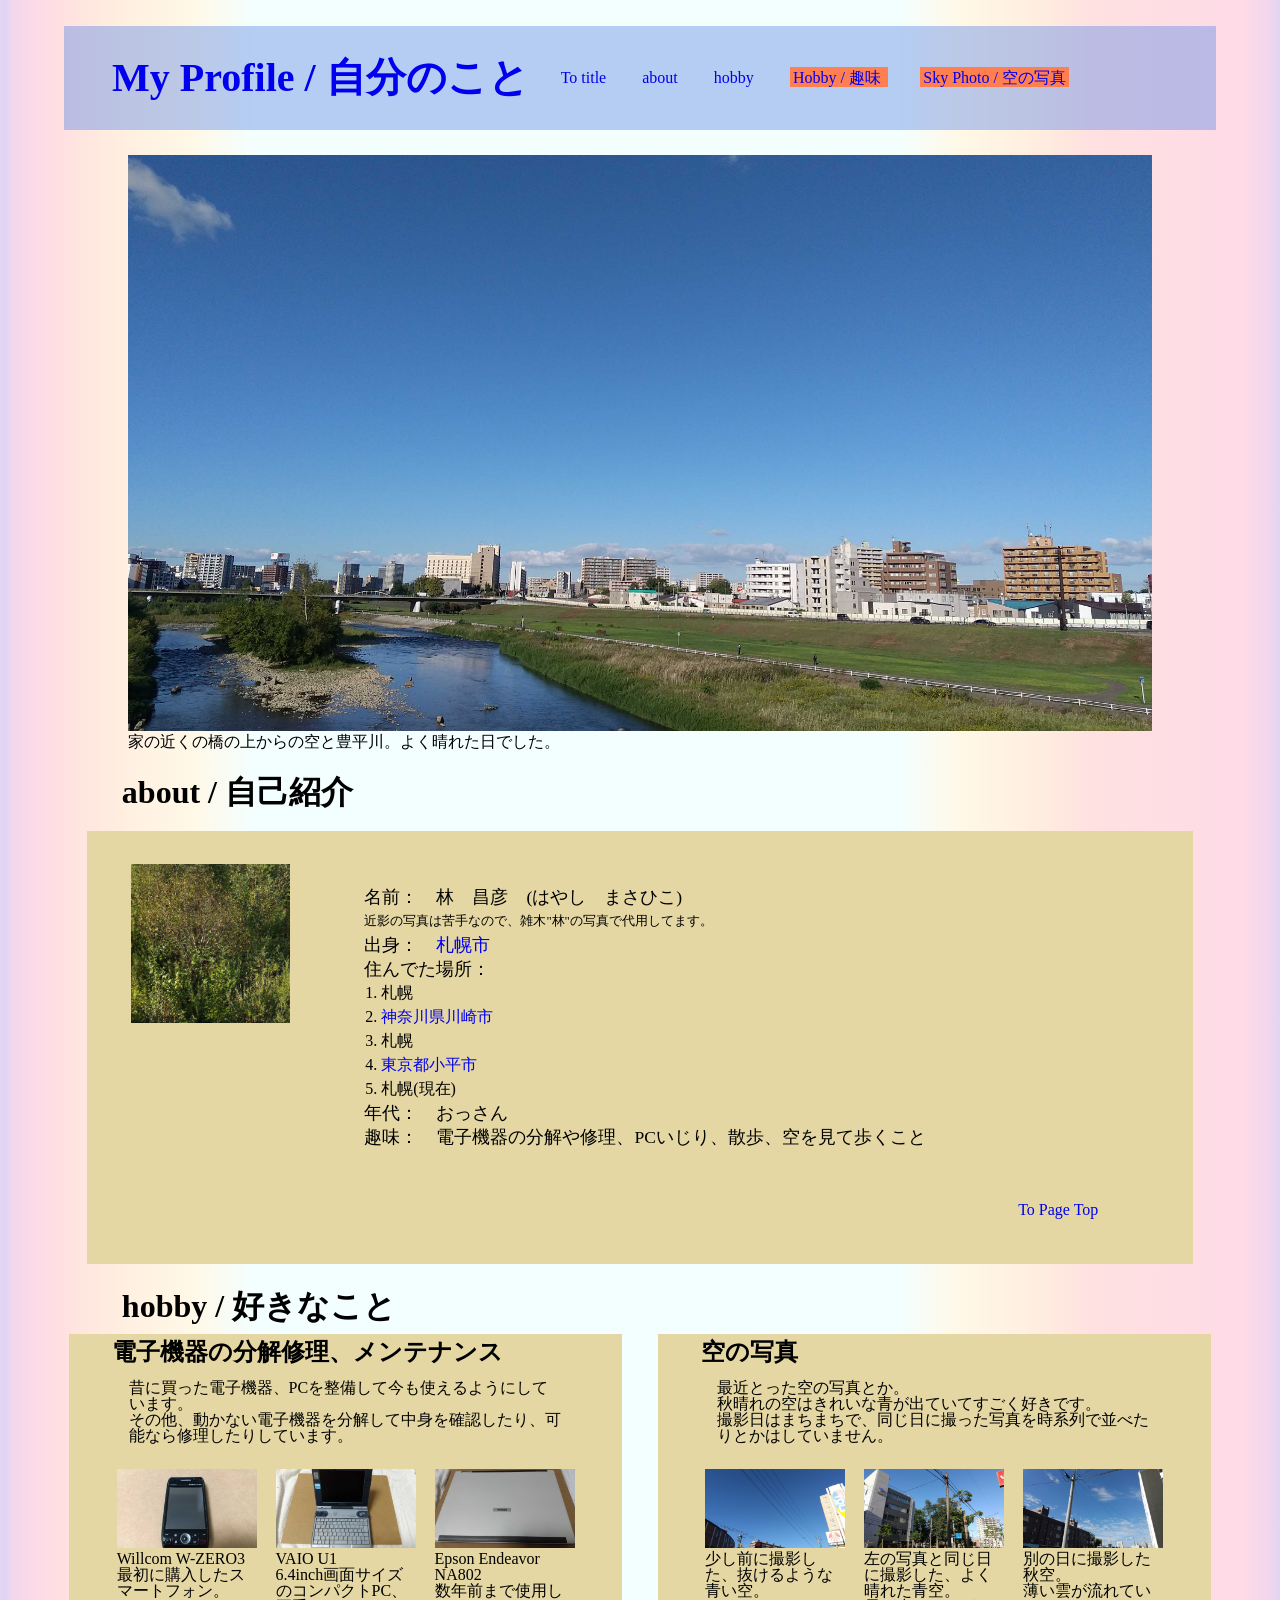
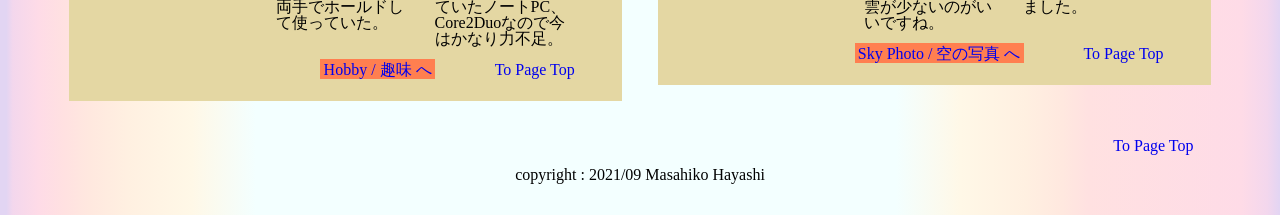
==== commit 8a0c714d: "2021/09/29 作業途中１" ====
--- a/profile_mypage/index.html
+++ b/profile_mypage/index.html
@@ -69,6 +69,11 @@
                             <p>趣味：　電子機器の分解や修理、PCいじり、散歩、空を見て歩くこと</p>
                         </li>
                     </ul>
+                </div>
+                <div class="inpage_link">
+                    <p>
+                        <a href="#profile">To Page Top</a>
+                    </p>
                 </div>
             </div>
         </section>
--- a/profile_mypage/css/style.css
+++ b/profile_mypage/css/style.css
@@ -60,7 +60,7 @@
 
 h4 {
     font-size: 1.2rem;
-    margin: 0.5rem 1rem 0.5rem 1rem;
+    margin: 0.5rem 1rem 0.5rem 0.5rem;
 }
 
 nav {
@@ -73,11 +73,13 @@
     display: inline;
     width: max-content;
     text-align: justify;
-    margin: auto 1rem auto 1rem ;
+    margin: 1rem 1rem 1rem 1rem ;
 }
 
 .nav_link2 {
     background-color: coral;
+    padding: 0.1rem 0.2rem;
+    margin: 1rem 1rem 1rem 1rem ;
 }
 
 main {
@@ -96,7 +98,7 @@
 }
 
 .sec_title {
-    margin: 4% 10% 2% 10%;
+    margin: 2% 2% 2% 6%;
 }
 
 section {
@@ -105,7 +107,9 @@
 
 .sec_blk {
     background-color: rgb(228, 215, 163);
-    margin: 2% 4% 2% 4%;
+    margin: 2% 3% 2% 3%;
+    padding: 1% 2% 3% 2%;
+    justify-content: center;
 }
 
 .block_flex {
@@ -135,14 +139,14 @@
 }
 
 .place_items>ol {
-    margin: auto 5%;
+    margin: auto 3%;
     font-size: 1rem;
 }
 
 .hobby_list,.hobby_items {
+    display: flex;
     list-style: none;
-    justify-content:space-around;
-    justify-items:center;
+    justify-content:space-between;
 }
 
 .hobby_list>ul>li {
@@ -155,7 +159,7 @@
 .hobby_items>ul>li {
     display: inline;
     width: max-content;
-    text-align: justify;
+    text-align: start;
     margin: auto 1rem auto 1rem ;
 }
 
@@ -165,7 +169,7 @@
 
 .hb_items {
     width: 90%;
-    margin: 4% 5% 4% 5%;
+    margin: 2% 5% 1% 5%;
 }
 
 .hb_imgblk {
@@ -179,13 +183,13 @@
 .inpage_link {
     display: block;
     text-align: end ;
-    margin:3% 3% 3% 3%;
+    margin:1% 3% 1% 3%;
 }
 
 .inpage_link>p {
     display: inline;
     text-align: space-around;
-    margin: 2% 4% 2% 4%;
+    margin: 4% 4% 4% 4%;
 }
 
 .map_link {
@@ -209,14 +213,15 @@
 }
 
 .photo_container {
-    margin: 0 1rem;
+    margin: 1% 2%;
 }
 
 .photo_sec {
     display: inline-block;
-    margin: 5% 2% 5% 1%;
-    text-align: center;
-    min-width: 55%;
+    margin: 4% 2% 4% 2%;
+    text-align: start;
+    width: 45%;
+    vertical-align: top;
 }
 
 .photo_comment {
@@ -232,11 +237,6 @@
     margin: 0.5% 2%;
 }
 
-.hobby_explain {
-    display: block;
-    margin: 1rem 2rem 1rem 2rem;
-}
-
 .hobby_usetools {
     display: block;
 }
